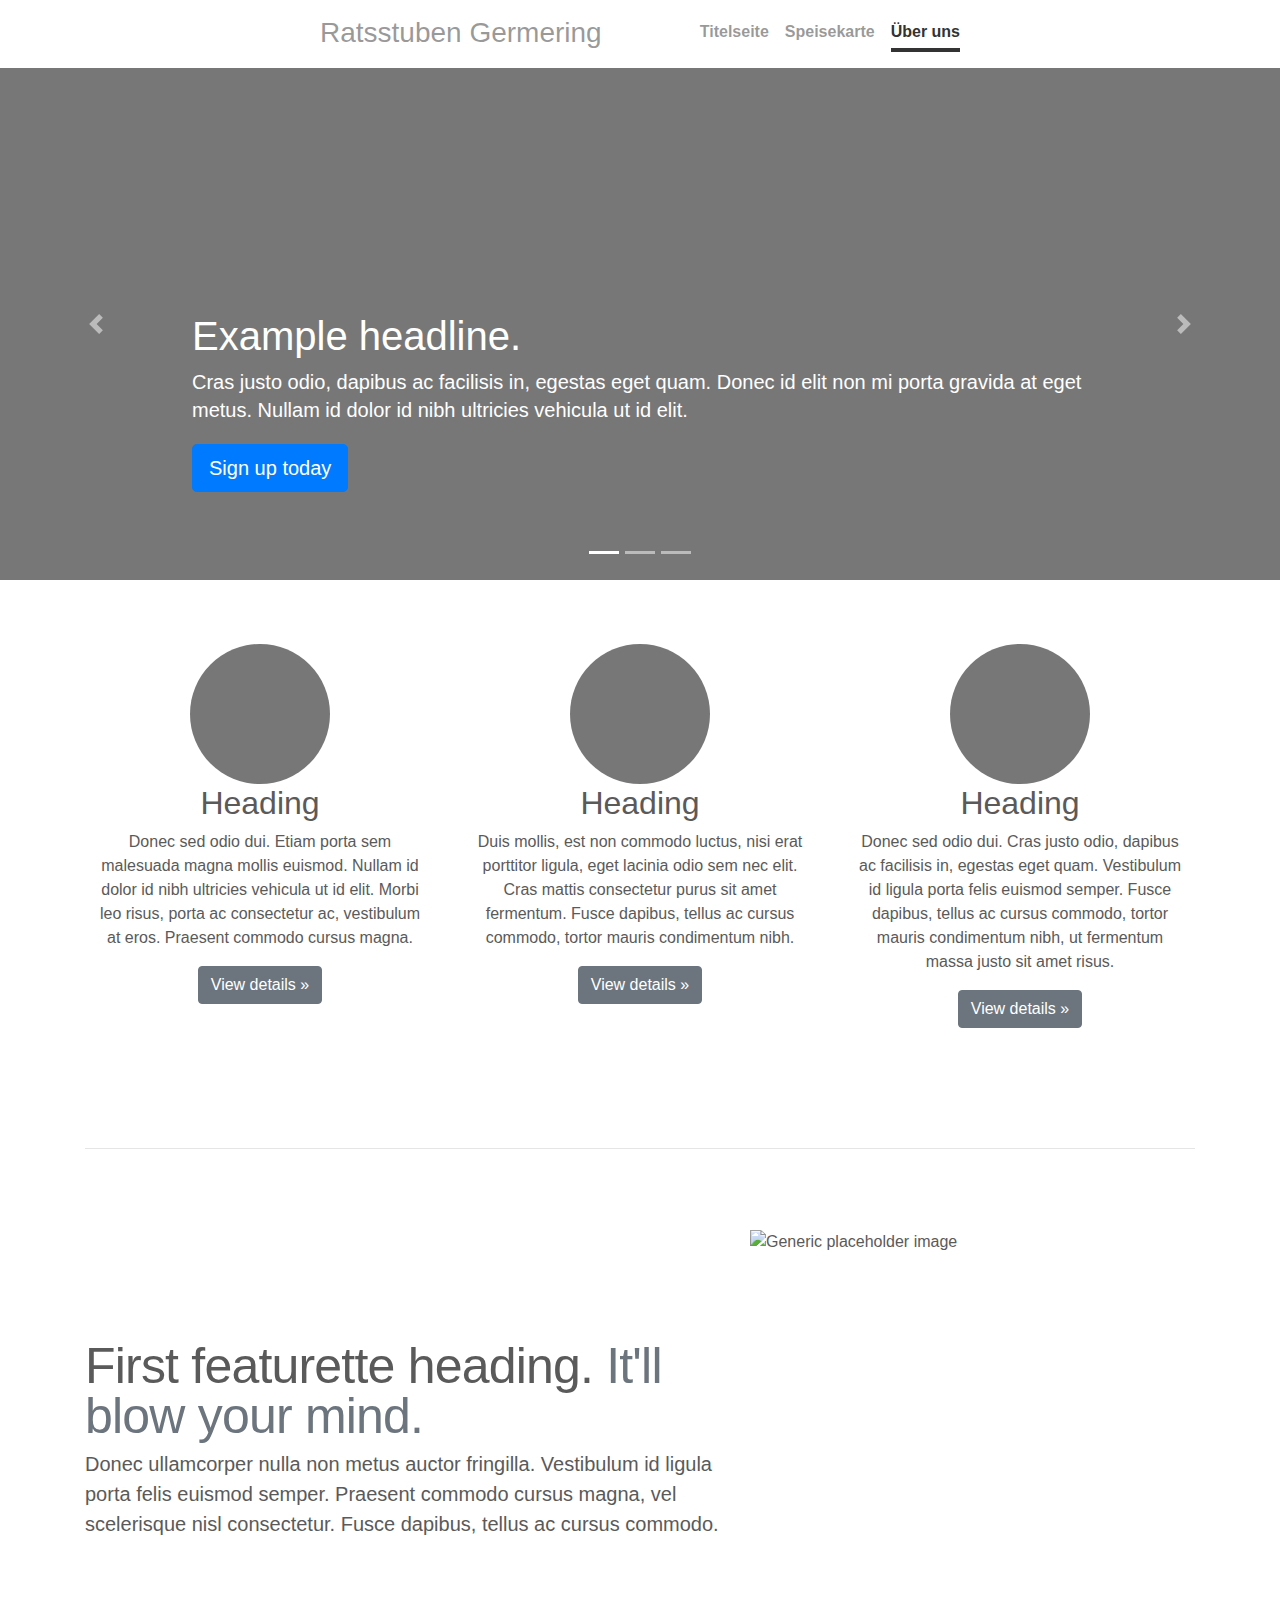
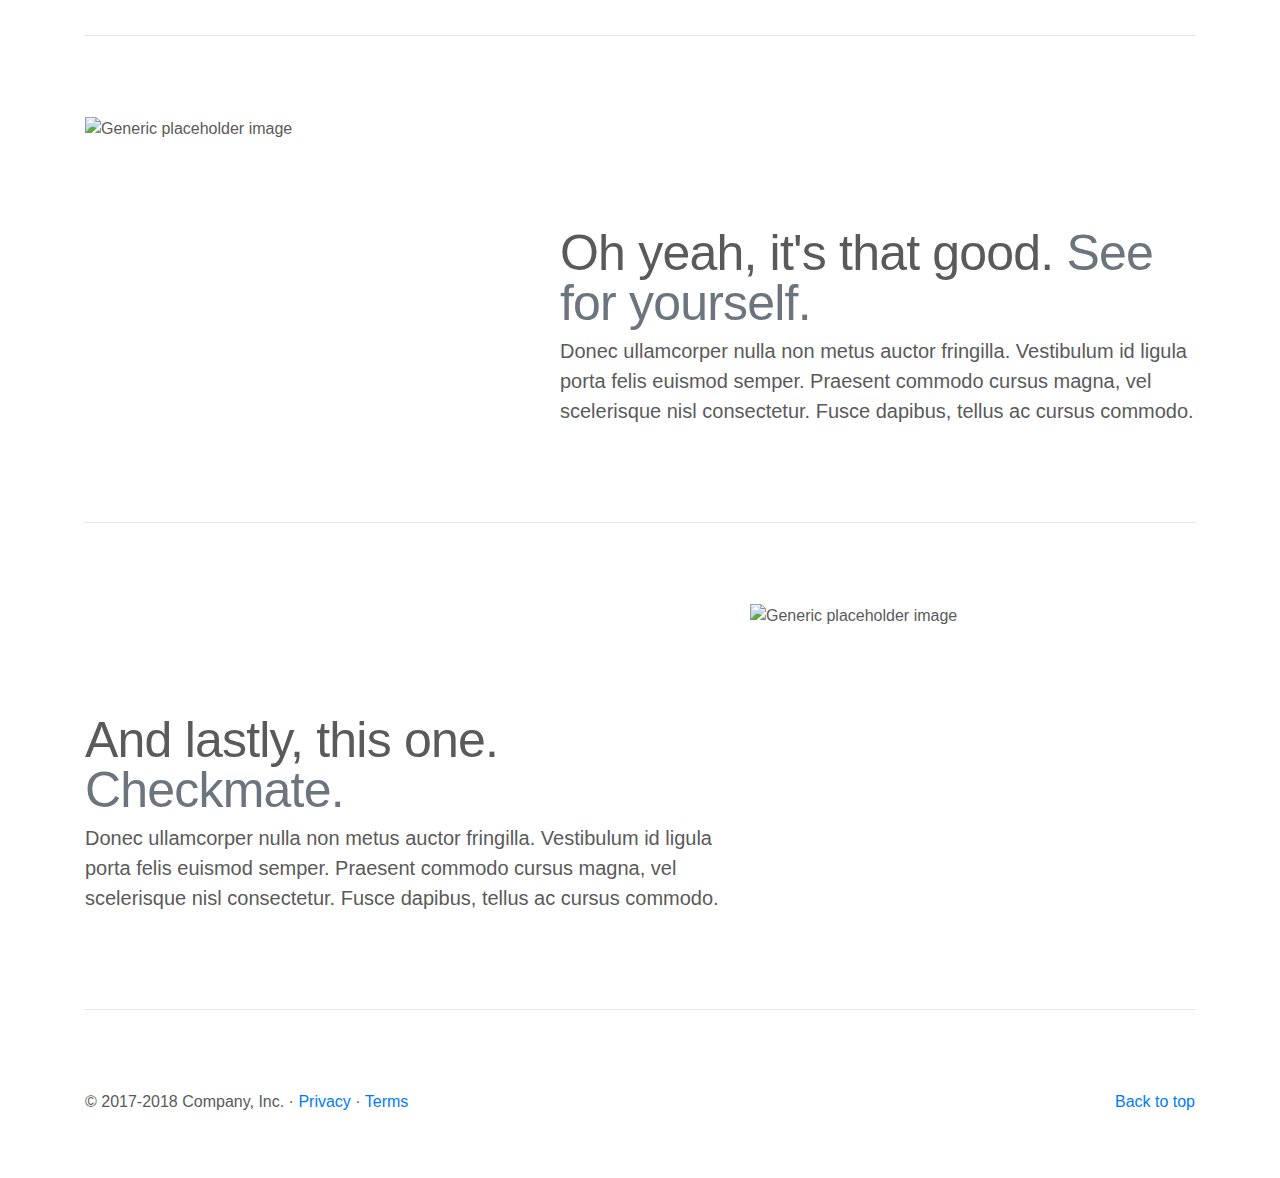
==== carousel.html @ 90e8e2d0 "9komit" ====
<!doctype html>
<html lang="en">
  <head>
    <meta charset="utf-8">
    <meta name="viewport" content="width=device-width, initial-scale=1, shrink-to-fit=no">
    <meta name="description" content="">
    <meta name="author" content="">
    <link rel="icon" href="../../../../favicon.ico">

    <title>Carousel Template for Bootstrap</title>

    <!-- Bootstrap core CSS -->
    <link href="bootstrap.min.css" rel="stylesheet">

    <!-- Custom styles for this template -->
    <link href="carousel.css" rel="stylesheet">
  </head>
  <body>

    
    <div class="spaisekarte-container d-flex h-100 p-3 mx-auto flex-column">
      <header class="masthead mb-auto ">
        <div class="inner">
          <h3 class="masthead-brand inner" style="color: rgba(51, 51, 51, .5);text-align: center">Ratsstuben Germering</h3>
          <nav class="nav nav-masthead justify-content-center">
            <a class="nav-link" href="index.html">Titelseite</a>
            <a class="nav-link" href="spaisekarte.html">Speisekarte</a>
            <a class="nav-link active" href="carousel.html">Über uns</a>
          </nav>
        </div>
       </header>
    </div>

    <main role="main">

      <div id="myCarousel" class="carousel slide" data-ride="carousel">
        <ol class="carousel-indicators">
          <li data-target="#myCarousel" data-slide-to="0" class="active"></li>
          <li data-target="#myCarousel" data-slide-to="1"></li>
          <li data-target="#myCarousel" data-slide-to="2"></li>
        </ol>
        <div class="carousel-inner">
          <div class="carousel-item active">
            <img class="first-slide" src="[data-uri]" alt="First slide">
            <div class="container">
              <div class="carousel-caption text-left">
                <h1>Example headline.</h1>
                <p>Cras justo odio, dapibus ac facilisis in, egestas eget quam. Donec id elit non mi porta gravida at eget metus. Nullam id dolor id nibh ultricies vehicula ut id elit.</p>
                <p><a class="btn btn-lg btn-primary" href="#" role="button">Sign up today</a></p>
              </div>
            </div>
          </div>
          <div class="carousel-item">
            <img class="second-slide" src="[data-uri]" alt="Second slide">
            <div class="container">
              <div class="carousel-caption">
                <h1>Another example headline.</h1>
                <p>Cras justo odio, dapibus ac facilisis in, egestas eget quam. Donec id elit non mi porta gravida at eget metus. Nullam id dolor id nibh ultricies vehicula ut id elit.</p>
                <p><a class="btn btn-lg btn-primary" href="#" role="button">Learn more</a></p>
              </div>
            </div>
          </div>
          <div class="carousel-item">
            <img class="third-slide" src="[data-uri]" alt="Third slide">
            <div class="container">
              <div class="carousel-caption text-right">
                <h1>One more for good measure.</h1>
                <p>Cras justo odio, dapibus ac facilisis in, egestas eget quam. Donec id elit non mi porta gravida at eget metus. Nullam id dolor id nibh ultricies vehicula ut id elit.</p>
                <p><a class="btn btn-lg btn-primary" href="#" role="button">Browse gallery</a></p>
              </div>
            </div>
          </div>
        </div>
        <a class="carousel-control-prev" href="#myCarousel" role="button" data-slide="prev">
          <span class="carousel-control-prev-icon" aria-hidden="true"></span>
          <span class="sr-only">Previous</span>
        </a>
        <a class="carousel-control-next" href="#myCarousel" role="button" data-slide="next">
          <span class="carousel-control-next-icon" aria-hidden="true"></span>
          <span class="sr-only">Next</span>
        </a>
      </div>


      <!-- Marketing messaging and featurettes
      ================================================== -->
      <!-- Wrap the rest of the page in another container to center all the content. -->

      <div class="container marketing">

        <!-- Three columns of text below the carousel -->
        <div class="row">
          <div class="col-lg-4">
            <img class="rounded-circle" src="[data-uri]" alt="Generic placeholder image" width="140" height="140">
            <h2>Heading</h2>
            <p>Donec sed odio dui. Etiam porta sem malesuada magna mollis euismod. Nullam id dolor id nibh ultricies vehicula ut id elit. Morbi leo risus, porta ac consectetur ac, vestibulum at eros. Praesent commodo cursus magna.</p>
            <p><a class="btn btn-secondary" href="#" role="button">View details &raquo;</a></p>
          </div><!-- /.col-lg-4 -->
          <div class="col-lg-4">
            <img class="rounded-circle" src="[data-uri]" alt="Generic placeholder image" width="140" height="140">
            <h2>Heading</h2>
            <p>Duis mollis, est non commodo luctus, nisi erat porttitor ligula, eget lacinia odio sem nec elit. Cras mattis consectetur purus sit amet fermentum. Fusce dapibus, tellus ac cursus commodo, tortor mauris condimentum nibh.</p>
            <p><a class="btn btn-secondary" href="#" role="button">View details &raquo;</a></p>
          </div><!-- /.col-lg-4 -->
          <div class="col-lg-4">
            <img class="rounded-circle" src="[data-uri]" alt="Generic placeholder image" width="140" height="140">
            <h2>Heading</h2>
            <p>Donec sed odio dui. Cras justo odio, dapibus ac facilisis in, egestas eget quam. Vestibulum id ligula porta felis euismod semper. Fusce dapibus, tellus ac cursus commodo, tortor mauris condimentum nibh, ut fermentum massa justo sit amet risus.</p>
            <p><a class="btn btn-secondary" href="#" role="button">View details &raquo;</a></p>
          </div><!-- /.col-lg-4 -->
        </div><!-- /.row -->


        <!-- START THE FEATURETTES -->

        <hr class="featurette-divider">

        <div class="row featurette">
          <div class="col-md-7">
            <h2 class="featurette-heading">First featurette heading. <span class="text-muted">It'll blow your mind.</span></h2>
            <p class="lead">Donec ullamcorper nulla non metus auctor fringilla. Vestibulum id ligula porta felis euismod semper. Praesent commodo cursus magna, vel scelerisque nisl consectetur. Fusce dapibus, tellus ac cursus commodo.</p>
          </div>
          <div class="col-md-5">
            <img class="featurette-image img-fluid mx-auto" data-src="holder.js/500x500/auto" alt="Generic placeholder image">
          </div>
        </div>

        <hr class="featurette-divider">

        <div class="row featurette">
          <div class="col-md-7 order-md-2">
            <h2 class="featurette-heading">Oh yeah, it's that good. <span class="text-muted">See for yourself.</span></h2>
            <p class="lead">Donec ullamcorper nulla non metus auctor fringilla. Vestibulum id ligula porta felis euismod semper. Praesent commodo cursus magna, vel scelerisque nisl consectetur. Fusce dapibus, tellus ac cursus commodo.</p>
          </div>
          <div class="col-md-5 order-md-1">
            <img class="featurette-image img-fluid mx-auto" data-src="holder.js/500x500/auto" alt="Generic placeholder image">
          </div>
        </div>

        <hr class="featurette-divider">

        <div class="row featurette">
          <div class="col-md-7">
            <h2 class="featurette-heading">And lastly, this one. <span class="text-muted">Checkmate.</span></h2>
            <p class="lead">Donec ullamcorper nulla non metus auctor fringilla. Vestibulum id ligula porta felis euismod semper. Praesent commodo cursus magna, vel scelerisque nisl consectetur. Fusce dapibus, tellus ac cursus commodo.</p>
          </div>
          <div class="col-md-5">
            <img class="featurette-image img-fluid mx-auto" data-src="holder.js/500x500/auto" alt="Generic placeholder image">
          </div>
        </div>

        <hr class="featurette-divider">

        <!-- /END THE FEATURETTES -->

      </div><!-- /.container -->


      <!-- FOOTER -->
      <footer class="container">
        <p class="float-right"><a href="#">Back to top</a></p>
        <p>&copy; 2017-2018 Company, Inc. &middot; <a href="#">Privacy</a> &middot; <a href="#">Terms</a></p>
      </footer>
    </main>

    <!-- Bootstrap core JavaScript
    ================================================== -->
    <!-- Placed at the end of the document so the pages load faster -->
    <script src="https://code.jquery.com/jquery-3.2.1.slim.min.js" integrity="sha384-KJ3o2DKtIkvYIK3UENzmM7KCkRr/rE9/Qpg6aAZGJwFDMVNA/GpGFF93hXpG5KkN" crossorigin="anonymous"></script>
    <script>window.jQuery || document.write('<script src="../../../../assets/js/vendor/jquery-slim.min.js"><\/script>')</script>
    <script src="../../../../assets/js/vendor/popper.min.js"></script>
    <script src="../../../../dist/js/bootstrap.min.js"></script>
    <!-- Just to make our placeholder images work. Don't actually copy the next line! -->
    <script src="../../../../assets/js/vendor/holder.min.js"></script>
  </body>
</html>
---- carousel.css ----
/* HEADER */

 .spaisekarte-container {
  max-width: 42em;
}

 .masthead {
  margin-bottom: 2rem;
}

.masthead-brand {
  margin-bottom: 0;
}

.nav-masthead .nav-link {
  padding: .25rem 0;
  font-weight: 700;
  color: rgba(51, 51, 51, .5);
  background-color: transparent;
  border-bottom: .25rem solid transparent;
}

.nav-masthead .nav-link:hover,
.nav-masthead .nav-link:focus {
  border-bottom-color: rgba(51, 51, 51, .25);
}

.nav-masthead .nav-link + .nav-link {
  margin-left: 1rem;
}

.nav-masthead .active {
  color: #333;
  border-bottom-color: #333;
}

@media (min-width: 48em) {
  .masthead-brand {
    float: left;
  }
  .nav-masthead {
    float: right;
  }
}


/* GLOBAL STYLES
-------------------------------------------------- */
/* Padding below the footer and lighter body text */

body {
  padding-top: 0rem;
  padding-bottom: 3rem;
  color: #5a5a5a;
}


/* CUSTOMIZE THE CAROUSEL
-------------------------------------------------- */

/* Carousel base class */
.carousel {
  margin-bottom: 4rem;
}
/* Since positioning the image, we need to help out the caption */
.carousel-caption {
  bottom: 3rem;
  z-index: 10;
}

/* Declare heights because of positioning of img element */
.carousel-item {
  height: 32rem;
  background-color: #777;
}
.carousel-item > img {
  position: absolute;
  top: 0;
  left: 0;
  min-width: 100%;
  height: 32rem;
}


/* MARKETING CONTENT
-------------------------------------------------- */

/* Center align the text within the three columns below the carousel */
.marketing .col-lg-4 {
  margin-bottom: 1.5rem;
  text-align: center;
}
.marketing h2 {
  font-weight: 400;
}
.marketing .col-lg-4 p {
  margin-right: .75rem;
  margin-left: .75rem;
}


/* Featurettes
------------------------- */

.featurette-divider {
  margin: 5rem 0; /* Space out the Bootstrap <hr> more */
}

/* Thin out the marketing headings */
.featurette-heading {
  font-weight: 300;
  line-height: 1;
  letter-spacing: -.05rem;
}


/* RESPONSIVE CSS
-------------------------------------------------- */

@media (min-width: 40em) {
  /* Bump up size of carousel content */
  .carousel-caption p {
    margin-bottom: 1.25rem;
    font-size: 1.25rem;
    line-height: 1.4;
  }

  .featurette-heading {
    font-size: 50px;
  }
}

@media (min-width: 62em) {
  .featurette-heading {
    margin-top: 7rem;
  }
}
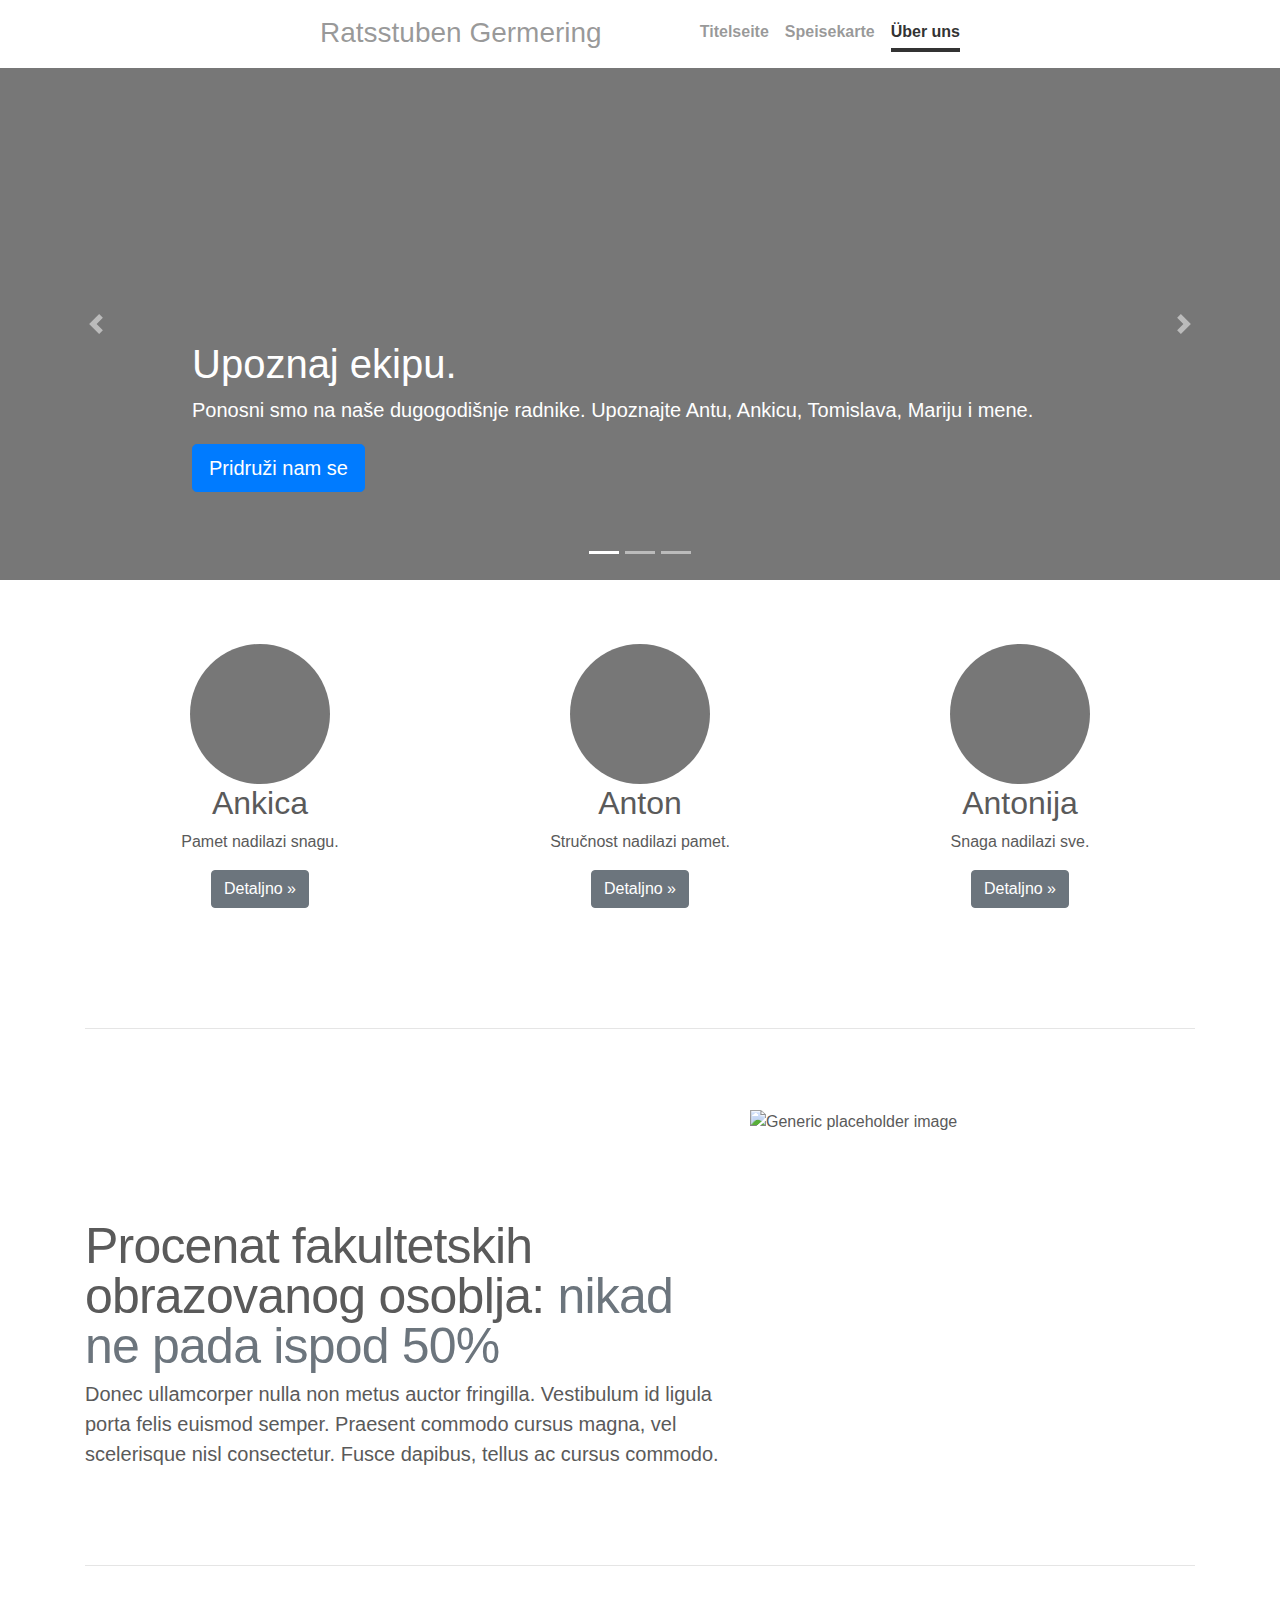
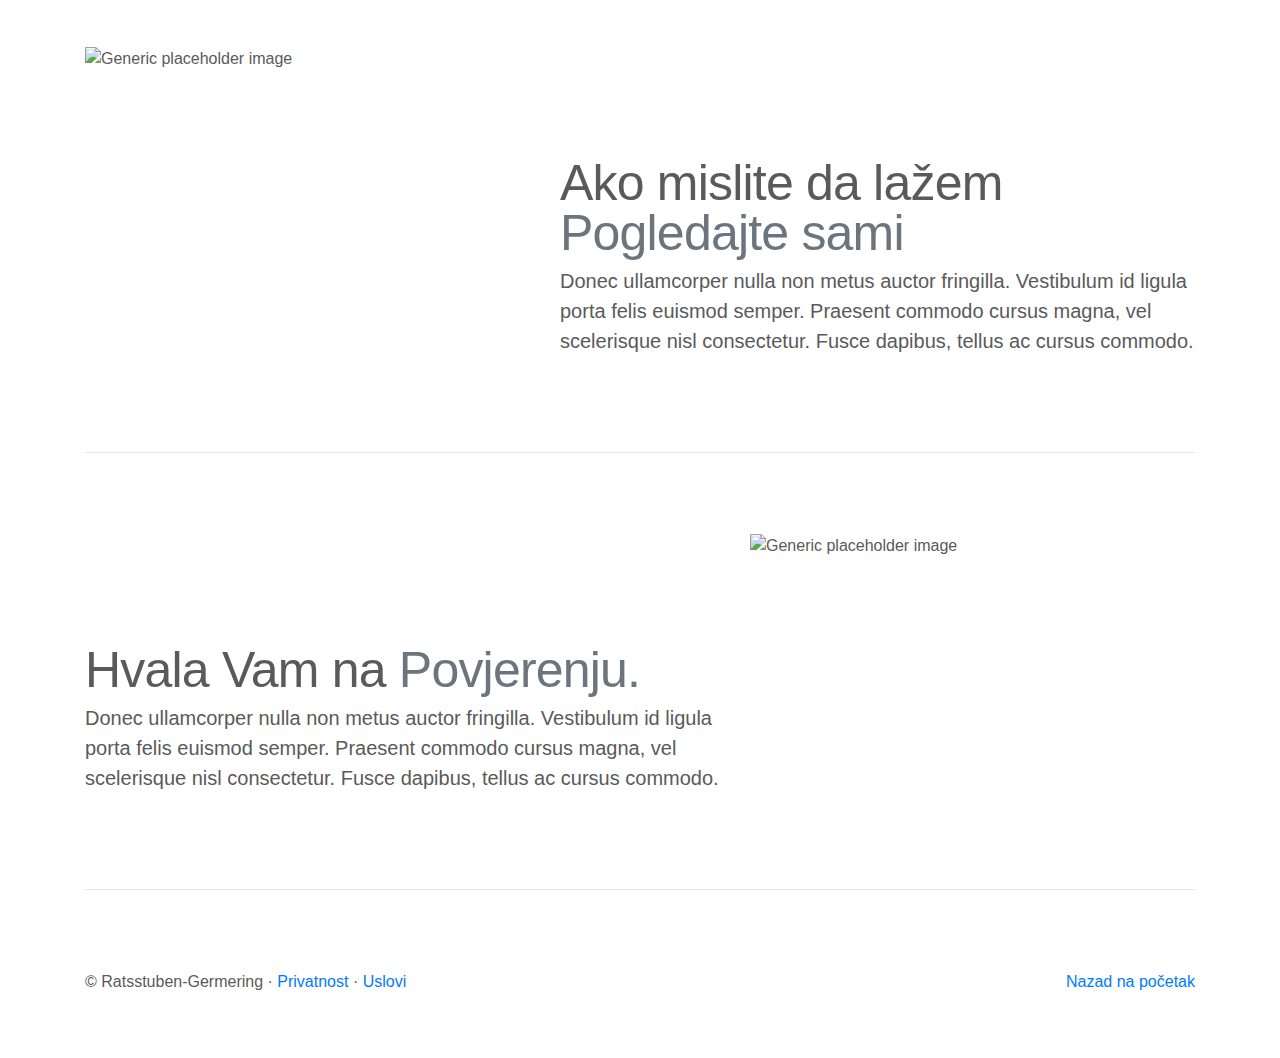
==== commit cd2bc158: "11komit" ====
--- a/carousel.html
+++ b/carousel.html
@@ -44,9 +44,9 @@
             <img class="first-slide" src="[data-uri]" alt="First slide">
             <div class="container">
               <div class="carousel-caption text-left">
-                <h1>Example headline.</h1>
-                <p>Cras justo odio, dapibus ac facilisis in, egestas eget quam. Donec id elit non mi porta gravida at eget metus. Nullam id dolor id nibh ultricies vehicula ut id elit.</p>
-                <p><a class="btn btn-lg btn-primary" href="#" role="button">Sign up today</a></p>
+                <h1>Upoznaj ekipu.</h1>
+                <p>Ponosni smo na naše dugogodišnje radnike. Upoznajte Antu, Ankicu, Tomislava, Mariju i mene.</p>
+                <p><a class="btn btn-lg btn-primary" href="#" role="button">Pridruži nam se</a></p>
               </div>
             </div>
           </div>
@@ -92,21 +92,21 @@
         <div class="row">
           <div class="col-lg-4">
             <img class="rounded-circle" src="[data-uri]" alt="Generic placeholder image" width="140" height="140">
-            <h2>Heading</h2>
-            <p>Donec sed odio dui. Etiam porta sem malesuada magna mollis euismod. Nullam id dolor id nibh ultricies vehicula ut id elit. Morbi leo risus, porta ac consectetur ac, vestibulum at eros. Praesent commodo cursus magna.</p>
-            <p><a class="btn btn-secondary" href="#" role="button">View details &raquo;</a></p>
+            <h2>Ankica</h2>
+            <p>Pamet nadilazi snagu.</p>
+            <p><a class="btn btn-secondary" href="#" role="button">Detaljno &raquo;</a></p>
           </div><!-- /.col-lg-4 -->
           <div class="col-lg-4">
             <img class="rounded-circle" src="[data-uri]" alt="Generic placeholder image" width="140" height="140">
-            <h2>Heading</h2>
-            <p>Duis mollis, est non commodo luctus, nisi erat porttitor ligula, eget lacinia odio sem nec elit. Cras mattis consectetur purus sit amet fermentum. Fusce dapibus, tellus ac cursus commodo, tortor mauris condimentum nibh.</p>
-            <p><a class="btn btn-secondary" href="#" role="button">View details &raquo;</a></p>
+            <h2>Anton</h2>
+            <p>Stručnost nadilazi pamet.</p>
+            <p><a class="btn btn-secondary" href="#" role="button">Detaljno &raquo;</a></p>
           </div><!-- /.col-lg-4 -->
           <div class="col-lg-4">
             <img class="rounded-circle" src="[data-uri]" alt="Generic placeholder image" width="140" height="140">
-            <h2>Heading</h2>
-            <p>Donec sed odio dui. Cras justo odio, dapibus ac facilisis in, egestas eget quam. Vestibulum id ligula porta felis euismod semper. Fusce dapibus, tellus ac cursus commodo, tortor mauris condimentum nibh, ut fermentum massa justo sit amet risus.</p>
-            <p><a class="btn btn-secondary" href="#" role="button">View details &raquo;</a></p>
+            <h2>Antonija</h2>
+            <p>Snaga nadilazi sve.</p>
+            <p><a class="btn btn-secondary" href="#" role="button">Detaljno &raquo;</a></p>
           </div><!-- /.col-lg-4 -->
         </div><!-- /.row -->
 
@@ -117,7 +117,7 @@
 
         <div class="row featurette">
           <div class="col-md-7">
-            <h2 class="featurette-heading">First featurette heading. <span class="text-muted">It'll blow your mind.</span></h2>
+            <h2 class="featurette-heading">Procenat fakultetskih obrazovanog osoblja: <span class="text-muted">nikad ne pada ispod 50% </span></h2>
             <p class="lead">Donec ullamcorper nulla non metus auctor fringilla. Vestibulum id ligula porta felis euismod semper. Praesent commodo cursus magna, vel scelerisque nisl consectetur. Fusce dapibus, tellus ac cursus commodo.</p>
           </div>
           <div class="col-md-5">
@@ -129,7 +129,7 @@
 
         <div class="row featurette">
           <div class="col-md-7 order-md-2">
-            <h2 class="featurette-heading">Oh yeah, it's that good. <span class="text-muted">See for yourself.</span></h2>
+            <h2 class="featurette-heading">Ako mislite da lažem <span class="text-muted">Pogledajte sami</span></h2>
             <p class="lead">Donec ullamcorper nulla non metus auctor fringilla. Vestibulum id ligula porta felis euismod semper. Praesent commodo cursus magna, vel scelerisque nisl consectetur. Fusce dapibus, tellus ac cursus commodo.</p>
           </div>
           <div class="col-md-5 order-md-1">
@@ -141,7 +141,7 @@
 
         <div class="row featurette">
           <div class="col-md-7">
-            <h2 class="featurette-heading">And lastly, this one. <span class="text-muted">Checkmate.</span></h2>
+            <h2 class="featurette-heading">Hvala Vam na <span class="text-muted">Povjerenju.</span></h2>
             <p class="lead">Donec ullamcorper nulla non metus auctor fringilla. Vestibulum id ligula porta felis euismod semper. Praesent commodo cursus magna, vel scelerisque nisl consectetur. Fusce dapibus, tellus ac cursus commodo.</p>
           </div>
           <div class="col-md-5">
@@ -158,8 +158,8 @@
 
       <!-- FOOTER -->
       <footer class="container">
-        <p class="float-right"><a href="#">Back to top</a></p>
-        <p>&copy; 2017-2018 Company, Inc. &middot; <a href="#">Privacy</a> &middot; <a href="#">Terms</a></p>
+        <p class="float-right"><a href="#">Nazad na početak</a></p>
+        <p>&copy; Ratsstuben-Germering &middot; <a href="#">Privatnost</a> &middot; <a href="#">Uslovi</a></p>
       </footer>
     </main>
 
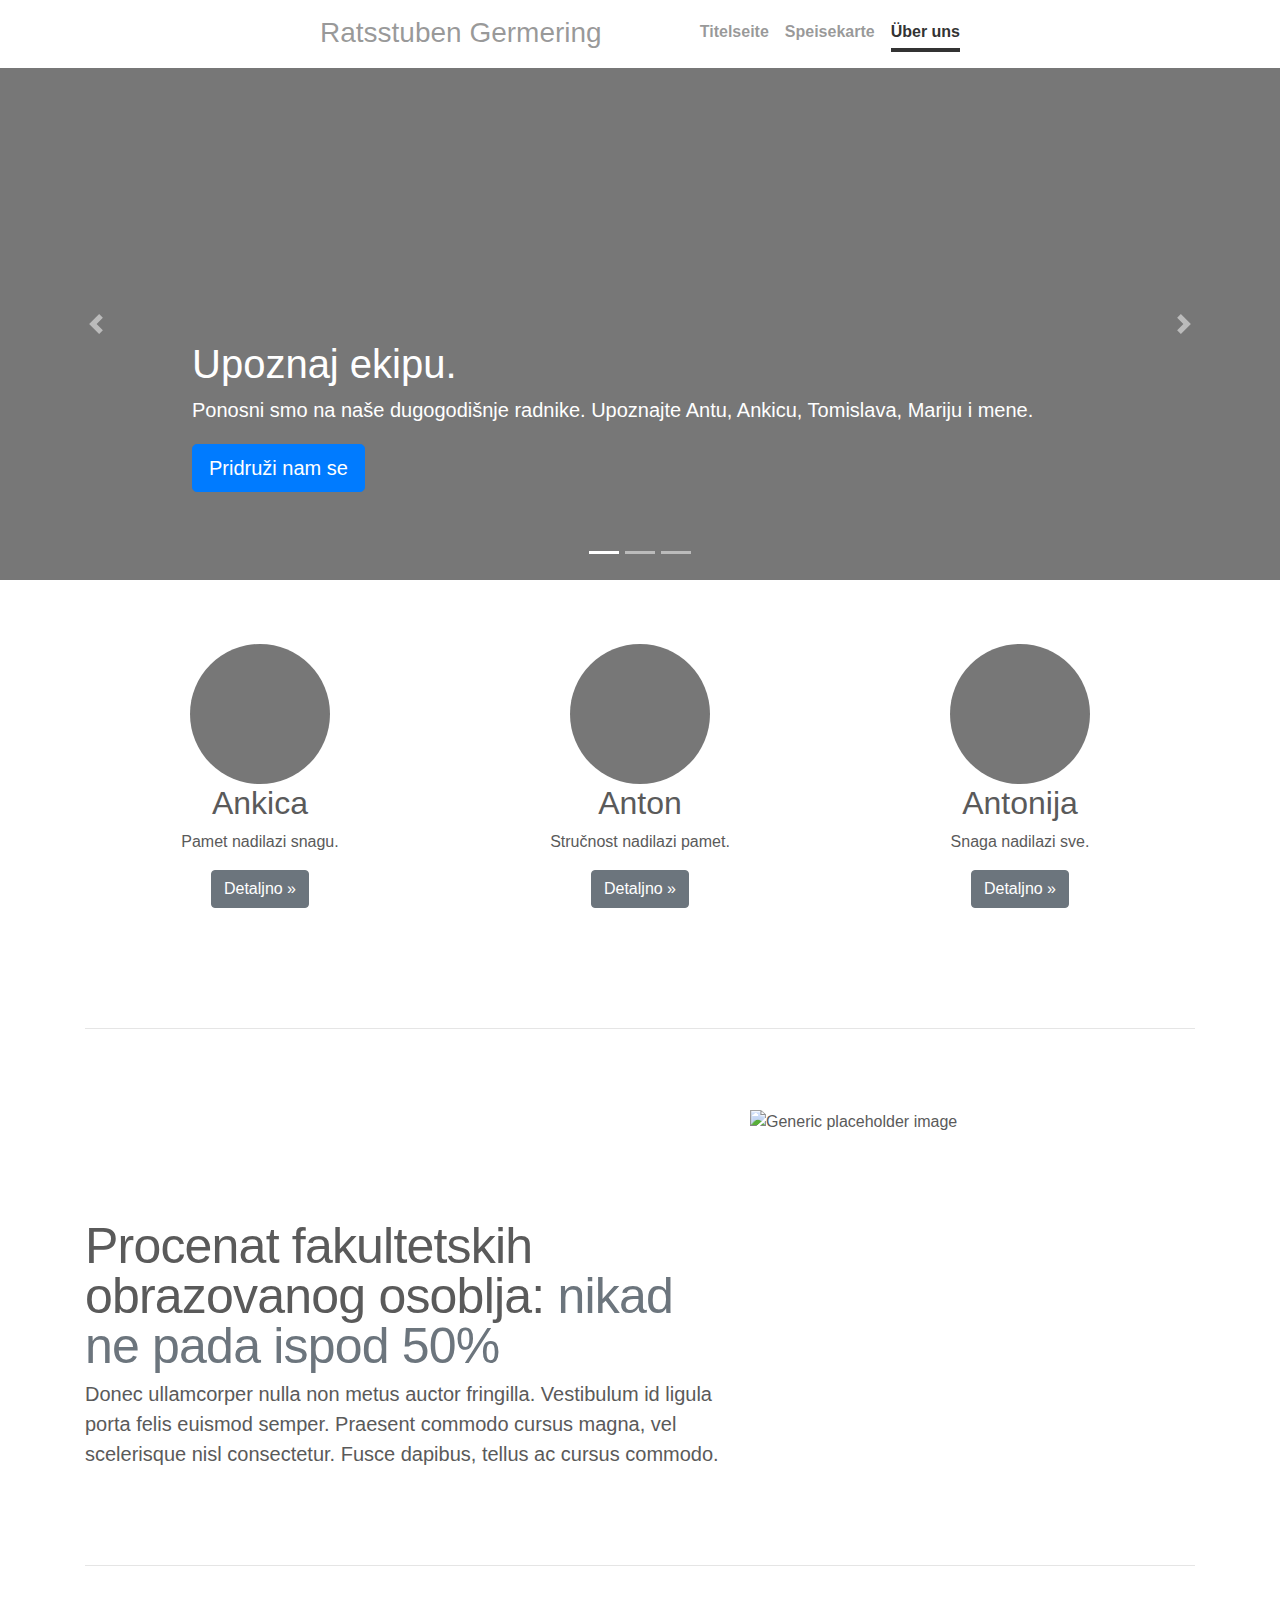
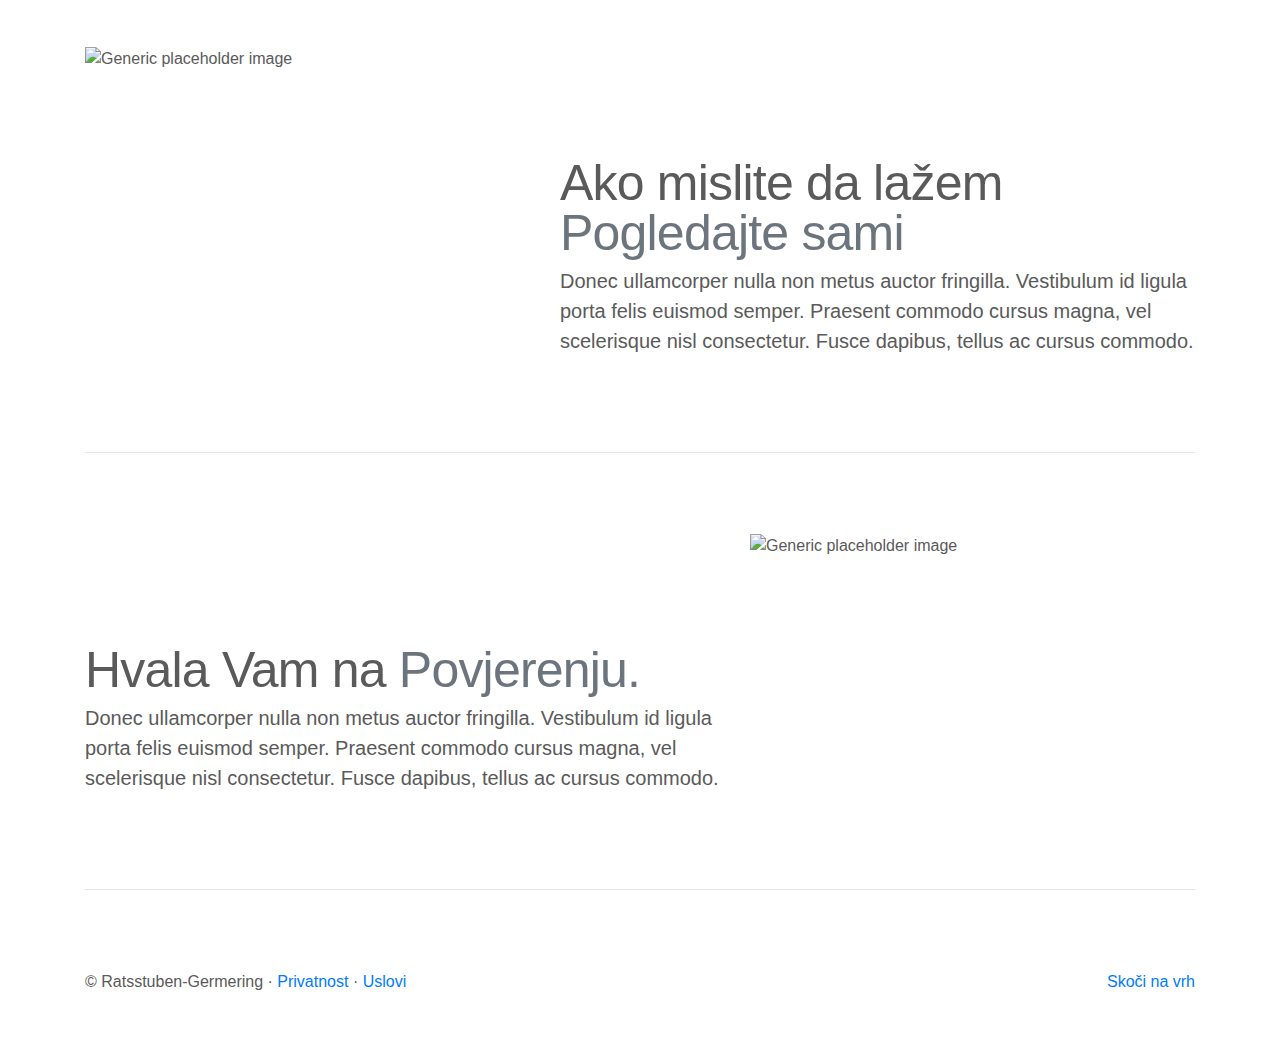
==== commit 2bcd0a2f: "13komit" ====
--- a/carousel.html
+++ b/carousel.html
@@ -158,7 +158,7 @@
 
       <!-- FOOTER -->
       <footer class="container">
-        <p class="float-right"><a href="#">Nazad na početak</a></p>
+        <p class="float-right"><a href="#">Skoči na vrh</a></p>
         <p>&copy; Ratsstuben-Germering &middot; <a href="#">Privatnost</a> &middot; <a href="#">Uslovi</a></p>
       </footer>
     </main>
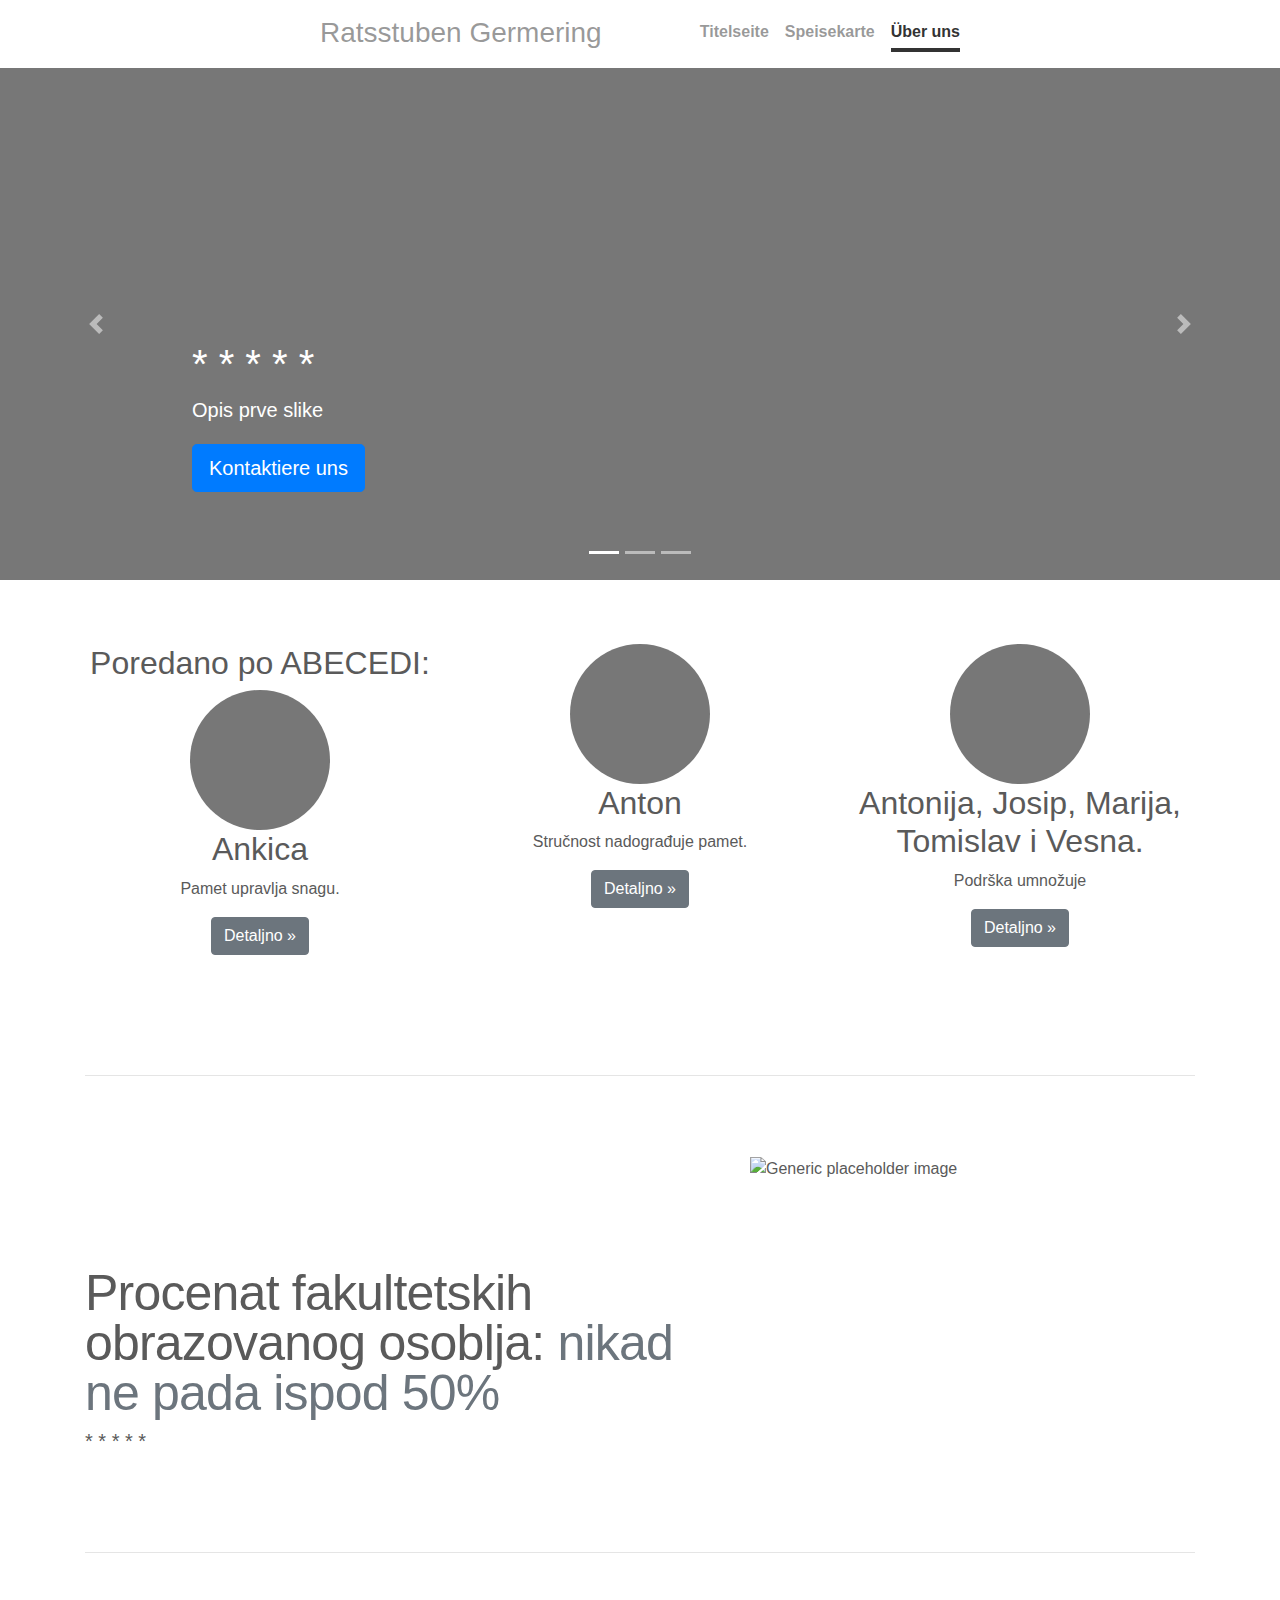
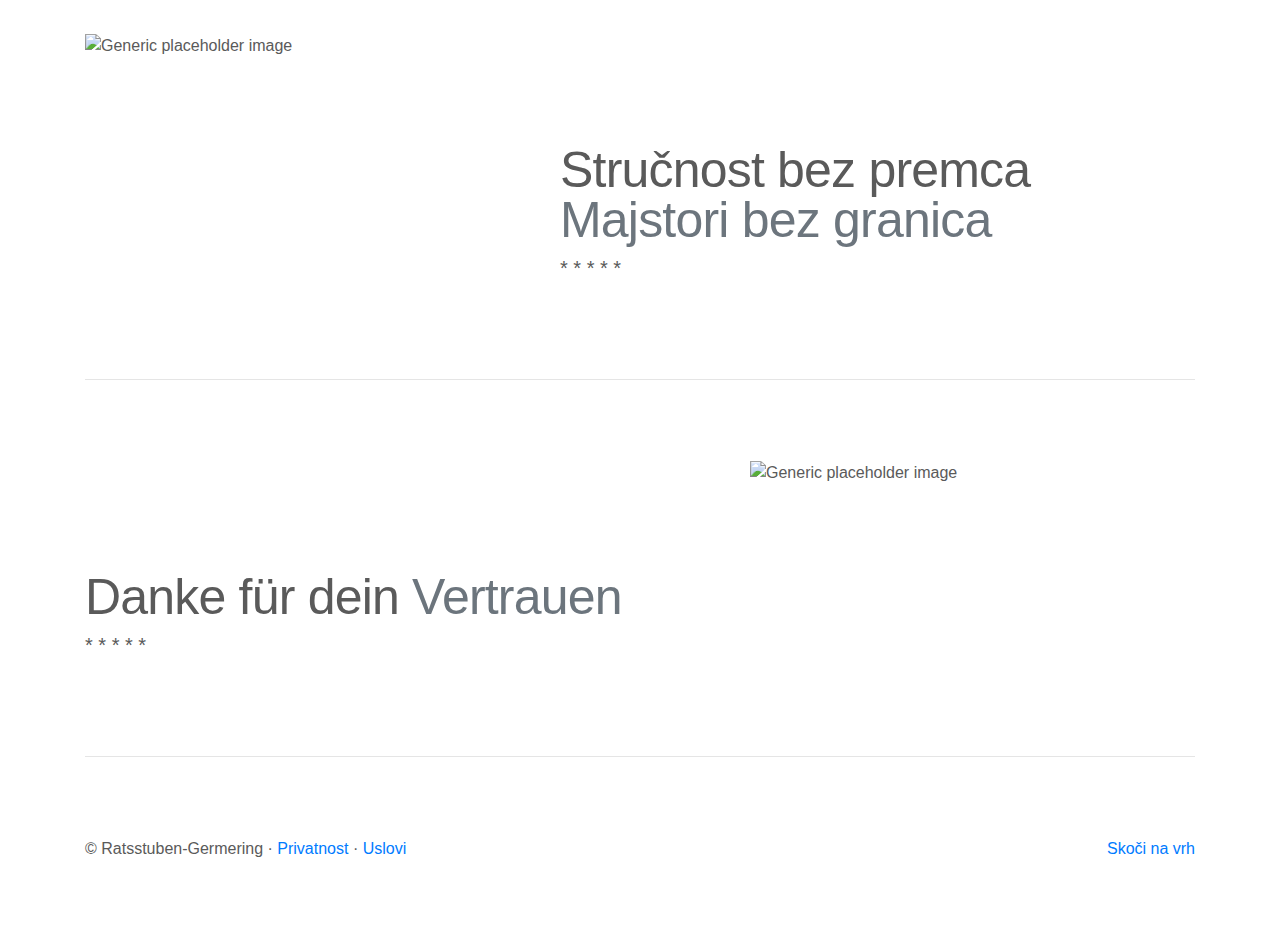
==== commit 8cda1c22: "14komit" ====
--- a/carousel.html
+++ b/carousel.html
@@ -7,7 +7,7 @@
     <meta name="author" content="">
     <link rel="icon" href="../../../../favicon.ico">
 
-    <title>Carousel Template for Bootstrap</title>
+    <title>Lerne uns kennen</title>
 
     <!-- Bootstrap core CSS -->
     <link href="bootstrap.min.css" rel="stylesheet">
@@ -44,9 +44,9 @@
             <img class="first-slide" src="[data-uri]" alt="First slide">
             <div class="container">
               <div class="carousel-caption text-left">
-                <h1>Upoznaj ekipu.</h1>
-                <p>Ponosni smo na naše dugogodišnje radnike. Upoznajte Antu, Ankicu, Tomislava, Mariju i mene.</p>
-                <p><a class="btn btn-lg btn-primary" href="#" role="button">Pridruži nam se</a></p>
+                <h1>* * * * *</h1>
+                <p>Opis prve slike</p>
+                <p><a class="btn btn-lg btn-primary" href="#" role="button">Kontaktiere uns</a></p>
               </div>
             </div>
           </div>
@@ -91,21 +91,22 @@
         <!-- Three columns of text below the carousel -->
         <div class="row">
           <div class="col-lg-4">
+            <h2>Poredano po ABECEDI:</h2>
             <img class="rounded-circle" src="[data-uri]" alt="Generic placeholder image" width="140" height="140">
             <h2>Ankica</h2>
-            <p>Pamet nadilazi snagu.</p>
+            <p>Pamet upravlja snagu.</p>
             <p><a class="btn btn-secondary" href="#" role="button">Detaljno &raquo;</a></p>
           </div><!-- /.col-lg-4 -->
           <div class="col-lg-4">
             <img class="rounded-circle" src="[data-uri]" alt="Generic placeholder image" width="140" height="140">
             <h2>Anton</h2>
-            <p>Stručnost nadilazi pamet.</p>
+            <p>Stručnost nadograđuje pamet.</p>
             <p><a class="btn btn-secondary" href="#" role="button">Detaljno &raquo;</a></p>
           </div><!-- /.col-lg-4 -->
           <div class="col-lg-4">
             <img class="rounded-circle" src="[data-uri]" alt="Generic placeholder image" width="140" height="140">
-            <h2>Antonija</h2>
-            <p>Snaga nadilazi sve.</p>
+            <h2>Antonija, Josip, Marija, Tomislav i Vesna. </h2>
+            <p>Podrška umnožuje</p>
             <p><a class="btn btn-secondary" href="#" role="button">Detaljno &raquo;</a></p>
           </div><!-- /.col-lg-4 -->
         </div><!-- /.row -->
@@ -118,7 +119,7 @@
         <div class="row featurette">
           <div class="col-md-7">
             <h2 class="featurette-heading">Procenat fakultetskih obrazovanog osoblja: <span class="text-muted">nikad ne pada ispod 50% </span></h2>
-            <p class="lead">Donec ullamcorper nulla non metus auctor fringilla. Vestibulum id ligula porta felis euismod semper. Praesent commodo cursus magna, vel scelerisque nisl consectetur. Fusce dapibus, tellus ac cursus commodo.</p>
+            <p class="lead"> * * * * *</p>
           </div>
           <div class="col-md-5">
             <img class="featurette-image img-fluid mx-auto" data-src="holder.js/500x500/auto" alt="Generic placeholder image">
@@ -129,8 +130,8 @@
 
         <div class="row featurette">
           <div class="col-md-7 order-md-2">
-            <h2 class="featurette-heading">Ako mislite da lažem <span class="text-muted">Pogledajte sami</span></h2>
-            <p class="lead">Donec ullamcorper nulla non metus auctor fringilla. Vestibulum id ligula porta felis euismod semper. Praesent commodo cursus magna, vel scelerisque nisl consectetur. Fusce dapibus, tellus ac cursus commodo.</p>
+            <h2 class="featurette-heading">Stručnost bez premca <span class="text-muted">Majstori bez granica</span></h2>
+            <p class="lead"> * * * * *</p>
           </div>
           <div class="col-md-5 order-md-1">
             <img class="featurette-image img-fluid mx-auto" data-src="holder.js/500x500/auto" alt="Generic placeholder image">
@@ -141,8 +142,8 @@
 
         <div class="row featurette">
           <div class="col-md-7">
-            <h2 class="featurette-heading">Hvala Vam na <span class="text-muted">Povjerenju.</span></h2>
-            <p class="lead">Donec ullamcorper nulla non metus auctor fringilla. Vestibulum id ligula porta felis euismod semper. Praesent commodo cursus magna, vel scelerisque nisl consectetur. Fusce dapibus, tellus ac cursus commodo.</p>
+            <h2 class="featurette-heading">Danke für  dein<span class="text-muted"> Vertrauen</span></h2>
+            <p class="lead"> * * * * * </p>
           </div>
           <div class="col-md-5">
             <img class="featurette-image img-fluid mx-auto" data-src="holder.js/500x500/auto" alt="Generic placeholder image">
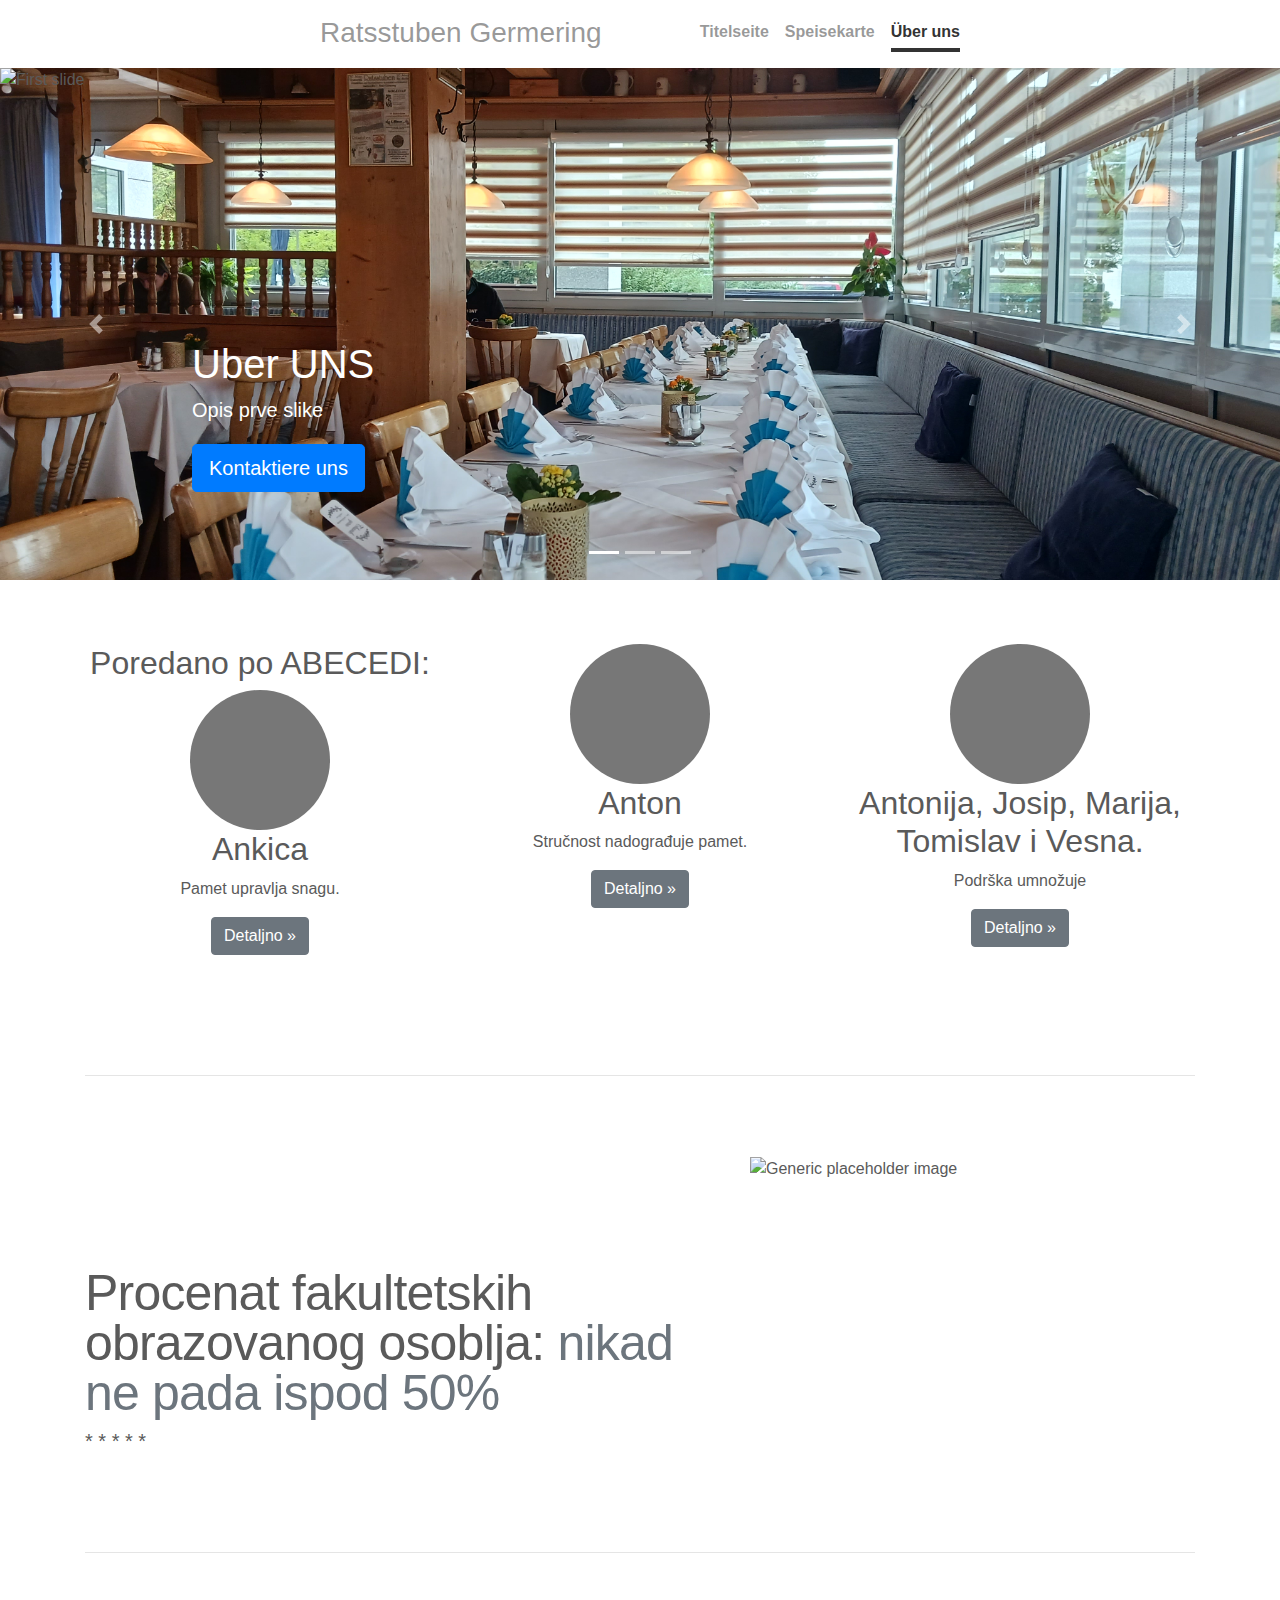
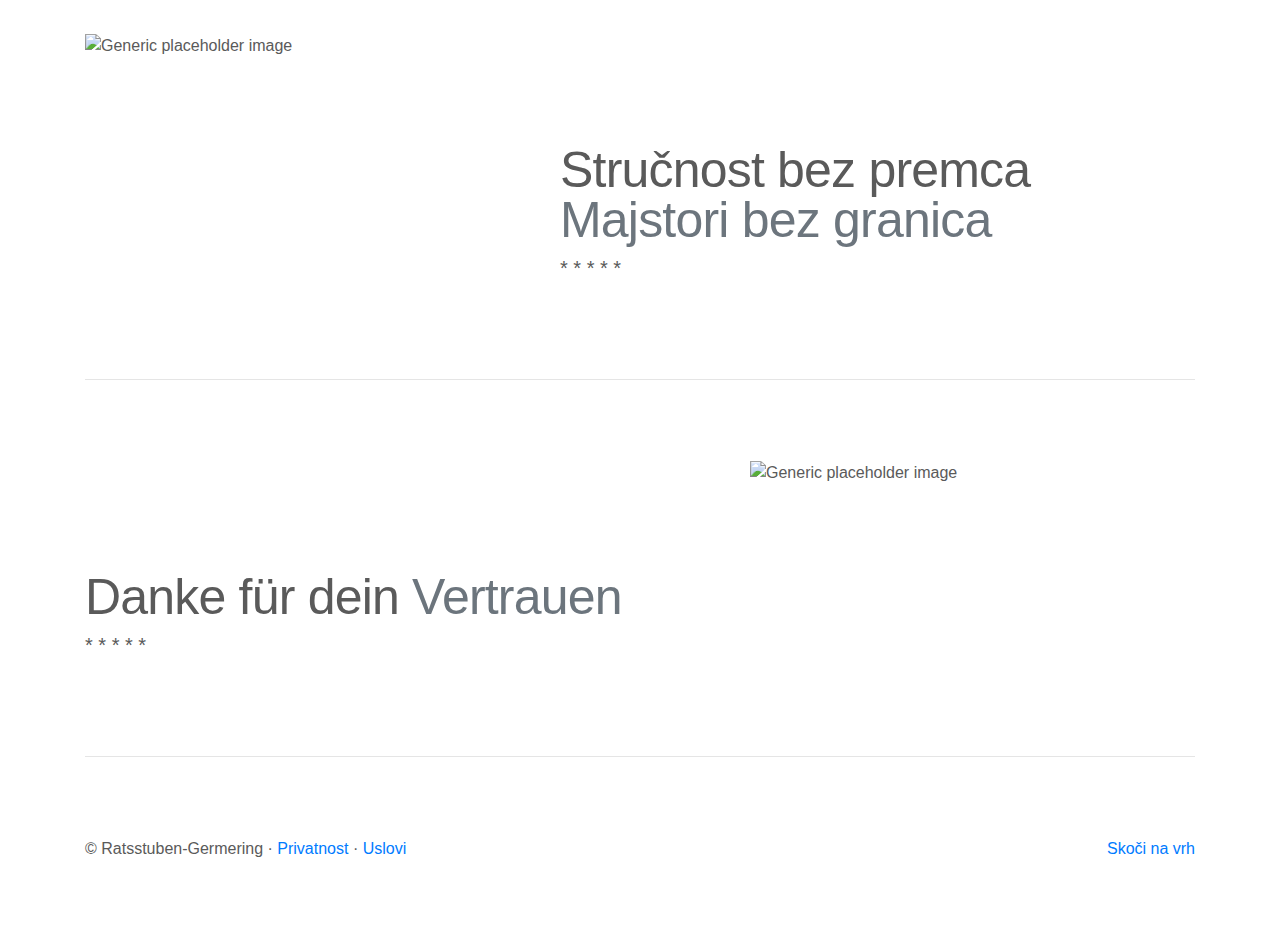
==== commit 4b29b84b: "15komit" ====
--- a/carousel.html
+++ b/carousel.html
@@ -41,10 +41,13 @@
         </ol>
         <div class="carousel-inner">
           <div class="carousel-item active">
-            <img class="first-slide" src="[data-uri]" alt="First slide">
+            <img class="first-slide" style="background-image: url('najbolja0.jpg');
+            background-size: cover; /* This property ensures the background image covers the entire body */
+            background-repeat: no-repeat; /* Prevents the background image from repeating */
+            background-position: center;" alt="First slide">
             <div class="container">
               <div class="carousel-caption text-left">
-                <h1>* * * * *</h1>
+                <h1>Uber UNS</h1>
                 <p>Opis prve slike</p>
                 <p><a class="btn btn-lg btn-primary" href="#" role="button">Kontaktiere uns</a></p>
               </div>
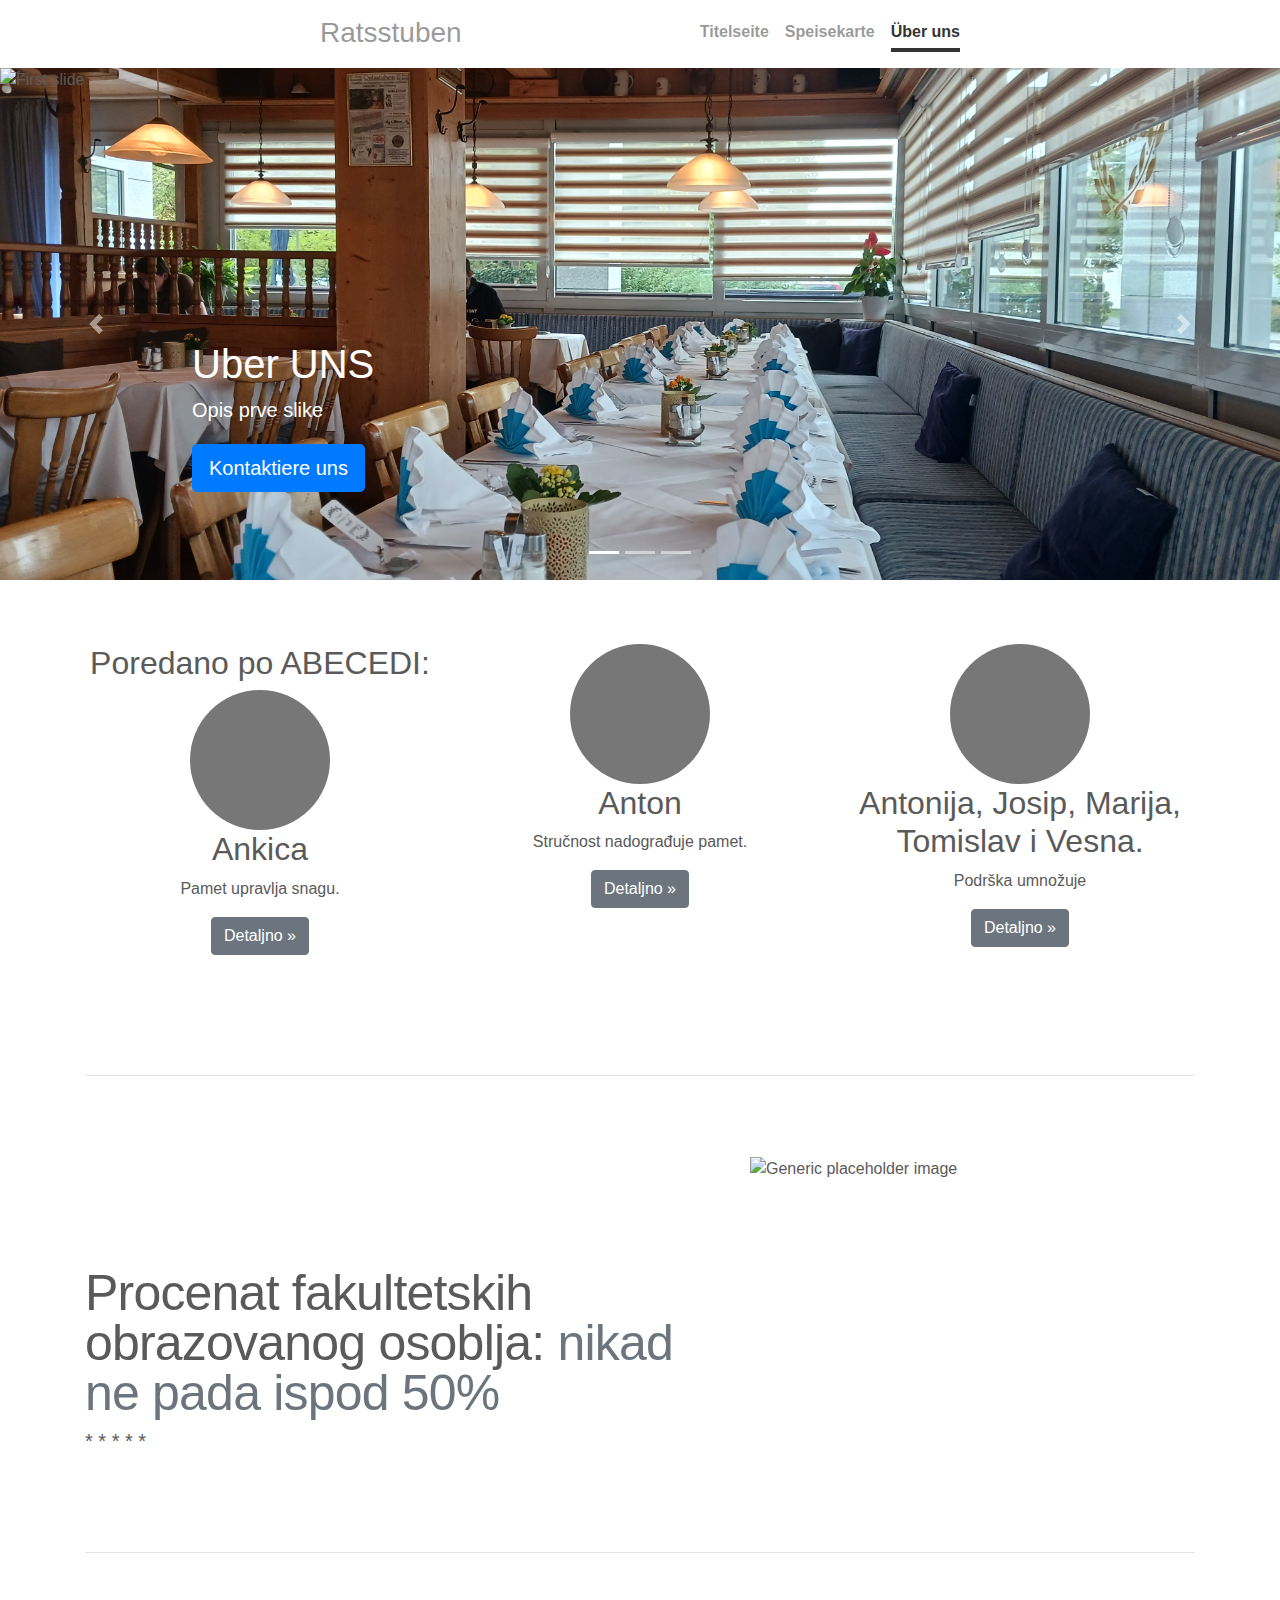
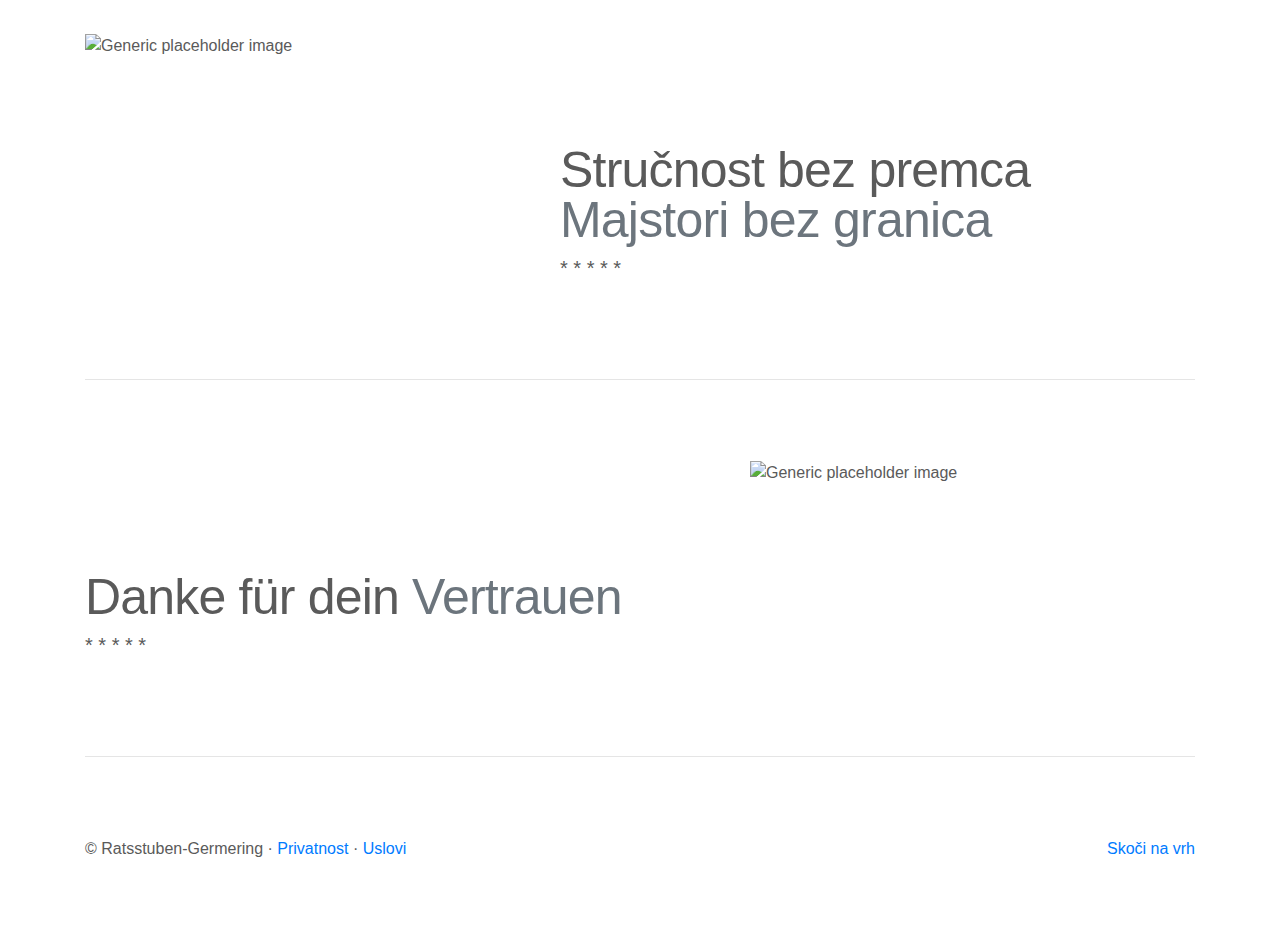
==== commit 09e3acdc: "12.Veljaca Naslovna clnp" ====
--- a/carousel.html
+++ b/carousel.html
@@ -21,7 +21,7 @@
     <div class="spaisekarte-container d-flex h-100 p-3 mx-auto flex-column">
       <header class="masthead mb-auto ">
         <div class="inner">
-          <h3 class="masthead-brand inner" style="color: rgba(51, 51, 51, .5);text-align: center">Ratsstuben Germering</h3>
+          <h3 class="masthead-brand inner" style="color: rgba(51, 51, 51, .5);text-align: center">Ratsstuben</h3>
           <nav class="nav nav-masthead justify-content-center">
             <a class="nav-link" href="index.html">Titelseite</a>
             <a class="nav-link" href="spaisekarte.html">Speisekarte</a>
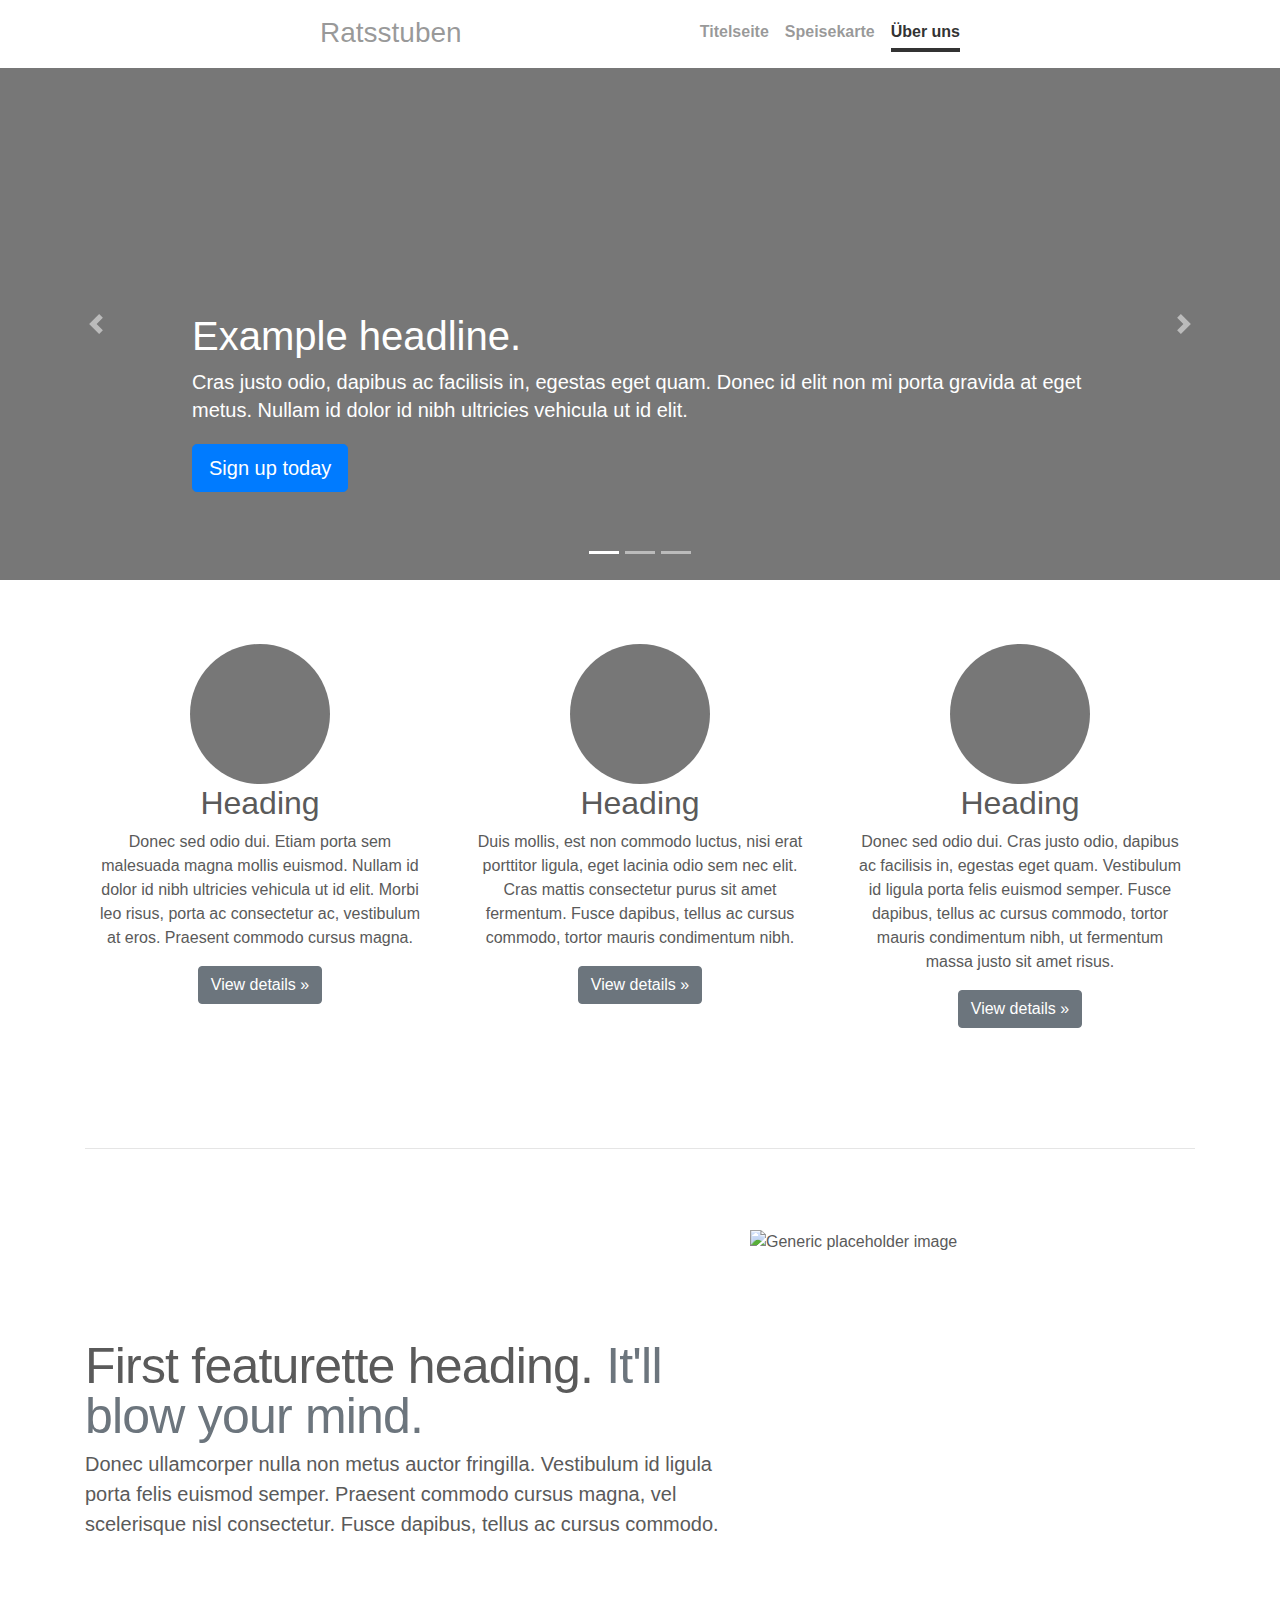
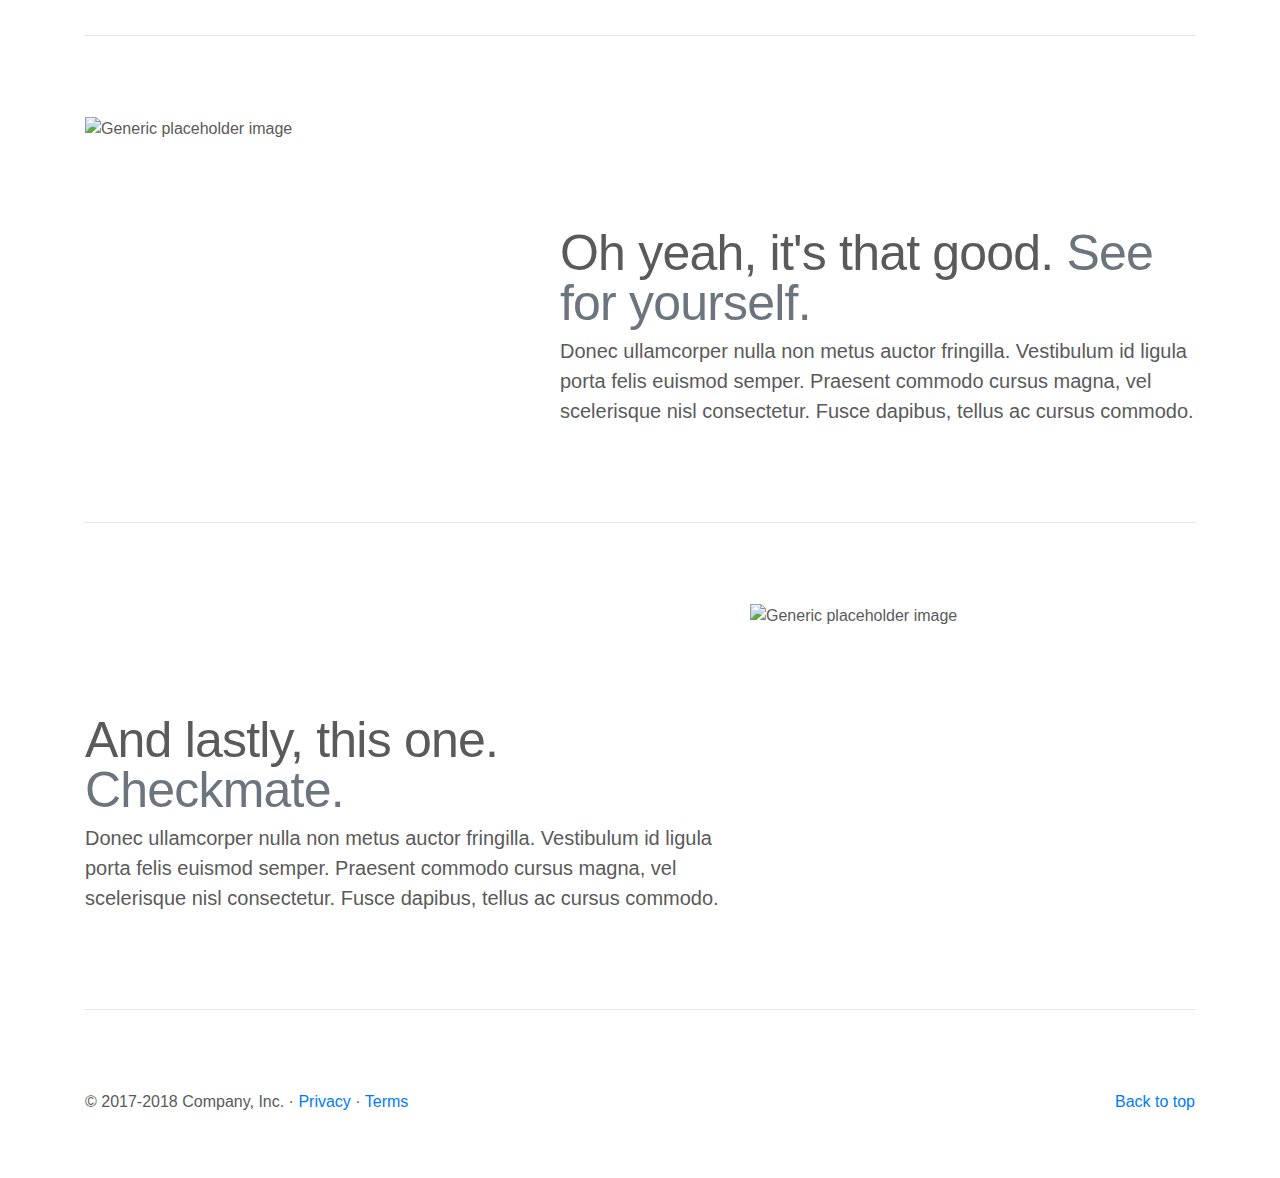
==== commit 2612d1d0: "Added all items" ====
--- a/carousel.html
+++ b/carousel.html
@@ -41,15 +41,12 @@
         </ol>
         <div class="carousel-inner">
           <div class="carousel-item active">
-            <img class="first-slide" style="background-image: url('najbolja0.jpg');
-            background-size: cover; /* This property ensures the background image covers the entire body */
-            background-repeat: no-repeat; /* Prevents the background image from repeating */
-            background-position: center;" alt="First slide">
+            <img class="first-slide" src="[data-uri]" alt="First slide">
             <div class="container">
               <div class="carousel-caption text-left">
-                <h1>Uber UNS</h1>
-                <p>Opis prve slike</p>
-                <p><a class="btn btn-lg btn-primary" href="#" role="button">Kontaktiere uns</a></p>
+                <h1>Example headline.</h1>
+                <p>Cras justo odio, dapibus ac facilisis in, egestas eget quam. Donec id elit non mi porta gravida at eget metus. Nullam id dolor id nibh ultricies vehicula ut id elit.</p>
+                <p><a class="btn btn-lg btn-primary" href="#" role="button">Sign up today</a></p>
               </div>
             </div>
           </div>
@@ -94,23 +91,22 @@
         <!-- Three columns of text below the carousel -->
         <div class="row">
           <div class="col-lg-4">
-            <h2>Poredano po ABECEDI:</h2>
             <img class="rounded-circle" src="[data-uri]" alt="Generic placeholder image" width="140" height="140">
-            <h2>Ankica</h2>
-            <p>Pamet upravlja snagu.</p>
-            <p><a class="btn btn-secondary" href="#" role="button">Detaljno &raquo;</a></p>
+            <h2>Heading</h2>
+            <p>Donec sed odio dui. Etiam porta sem malesuada magna mollis euismod. Nullam id dolor id nibh ultricies vehicula ut id elit. Morbi leo risus, porta ac consectetur ac, vestibulum at eros. Praesent commodo cursus magna.</p>
+            <p><a class="btn btn-secondary" href="#" role="button">View details &raquo;</a></p>
           </div><!-- /.col-lg-4 -->
           <div class="col-lg-4">
             <img class="rounded-circle" src="[data-uri]" alt="Generic placeholder image" width="140" height="140">
-            <h2>Anton</h2>
-            <p>Stručnost nadograđuje pamet.</p>
-            <p><a class="btn btn-secondary" href="#" role="button">Detaljno &raquo;</a></p>
+            <h2>Heading</h2>
+            <p>Duis mollis, est non commodo luctus, nisi erat porttitor ligula, eget lacinia odio sem nec elit. Cras mattis consectetur purus sit amet fermentum. Fusce dapibus, tellus ac cursus commodo, tortor mauris condimentum nibh.</p>
+            <p><a class="btn btn-secondary" href="#" role="button">View details &raquo;</a></p>
           </div><!-- /.col-lg-4 -->
           <div class="col-lg-4">
             <img class="rounded-circle" src="[data-uri]" alt="Generic placeholder image" width="140" height="140">
-            <h2>Antonija, Josip, Marija, Tomislav i Vesna. </h2>
-            <p>Podrška umnožuje</p>
-            <p><a class="btn btn-secondary" href="#" role="button">Detaljno &raquo;</a></p>
+            <h2>Heading</h2>
+            <p>Donec sed odio dui. Cras justo odio, dapibus ac facilisis in, egestas eget quam. Vestibulum id ligula porta felis euismod semper. Fusce dapibus, tellus ac cursus commodo, tortor mauris condimentum nibh, ut fermentum massa justo sit amet risus.</p>
+            <p><a class="btn btn-secondary" href="#" role="button">View details &raquo;</a></p>
           </div><!-- /.col-lg-4 -->
         </div><!-- /.row -->
 
@@ -121,8 +117,8 @@
 
         <div class="row featurette">
           <div class="col-md-7">
-            <h2 class="featurette-heading">Procenat fakultetskih obrazovanog osoblja: <span class="text-muted">nikad ne pada ispod 50% </span></h2>
-            <p class="lead"> * * * * *</p>
+            <h2 class="featurette-heading">First featurette heading. <span class="text-muted">It'll blow your mind.</span></h2>
+            <p class="lead">Donec ullamcorper nulla non metus auctor fringilla. Vestibulum id ligula porta felis euismod semper. Praesent commodo cursus magna, vel scelerisque nisl consectetur. Fusce dapibus, tellus ac cursus commodo.</p>
           </div>
           <div class="col-md-5">
             <img class="featurette-image img-fluid mx-auto" data-src="holder.js/500x500/auto" alt="Generic placeholder image">
@@ -133,8 +129,8 @@
 
         <div class="row featurette">
           <div class="col-md-7 order-md-2">
-            <h2 class="featurette-heading">Stručnost bez premca <span class="text-muted">Majstori bez granica</span></h2>
-            <p class="lead"> * * * * *</p>
+            <h2 class="featurette-heading">Oh yeah, it's that good. <span class="text-muted">See for yourself.</span></h2>
+            <p class="lead">Donec ullamcorper nulla non metus auctor fringilla. Vestibulum id ligula porta felis euismod semper. Praesent commodo cursus magna, vel scelerisque nisl consectetur. Fusce dapibus, tellus ac cursus commodo.</p>
           </div>
           <div class="col-md-5 order-md-1">
             <img class="featurette-image img-fluid mx-auto" data-src="holder.js/500x500/auto" alt="Generic placeholder image">
@@ -145,8 +141,8 @@
 
         <div class="row featurette">
           <div class="col-md-7">
-            <h2 class="featurette-heading">Danke für  dein<span class="text-muted"> Vertrauen</span></h2>
-            <p class="lead"> * * * * * </p>
+            <h2 class="featurette-heading">And lastly, this one. <span class="text-muted">Checkmate.</span></h2>
+            <p class="lead">Donec ullamcorper nulla non metus auctor fringilla. Vestibulum id ligula porta felis euismod semper. Praesent commodo cursus magna, vel scelerisque nisl consectetur. Fusce dapibus, tellus ac cursus commodo.</p>
           </div>
           <div class="col-md-5">
             <img class="featurette-image img-fluid mx-auto" data-src="holder.js/500x500/auto" alt="Generic placeholder image">
@@ -162,11 +158,10 @@
 
       <!-- FOOTER -->
       <footer class="container">
-        <p class="float-right"><a href="#">Skoči na vrh</a></p>
-        <p>&copy; Ratsstuben-Germering &middot; <a href="#">Privatnost</a> &middot; <a href="#">Uslovi</a></p>
+        <p class="float-right"><a href="#">Back to top</a></p>
+        <p>&copy; 2017-2018 Company, Inc. &middot; <a href="#">Privacy</a> &middot; <a href="#">Terms</a></p>
       </footer>
     </main>
-
     <!-- Bootstrap core JavaScript
     ================================================== -->
     <!-- Placed at the end of the document so the pages load faster -->
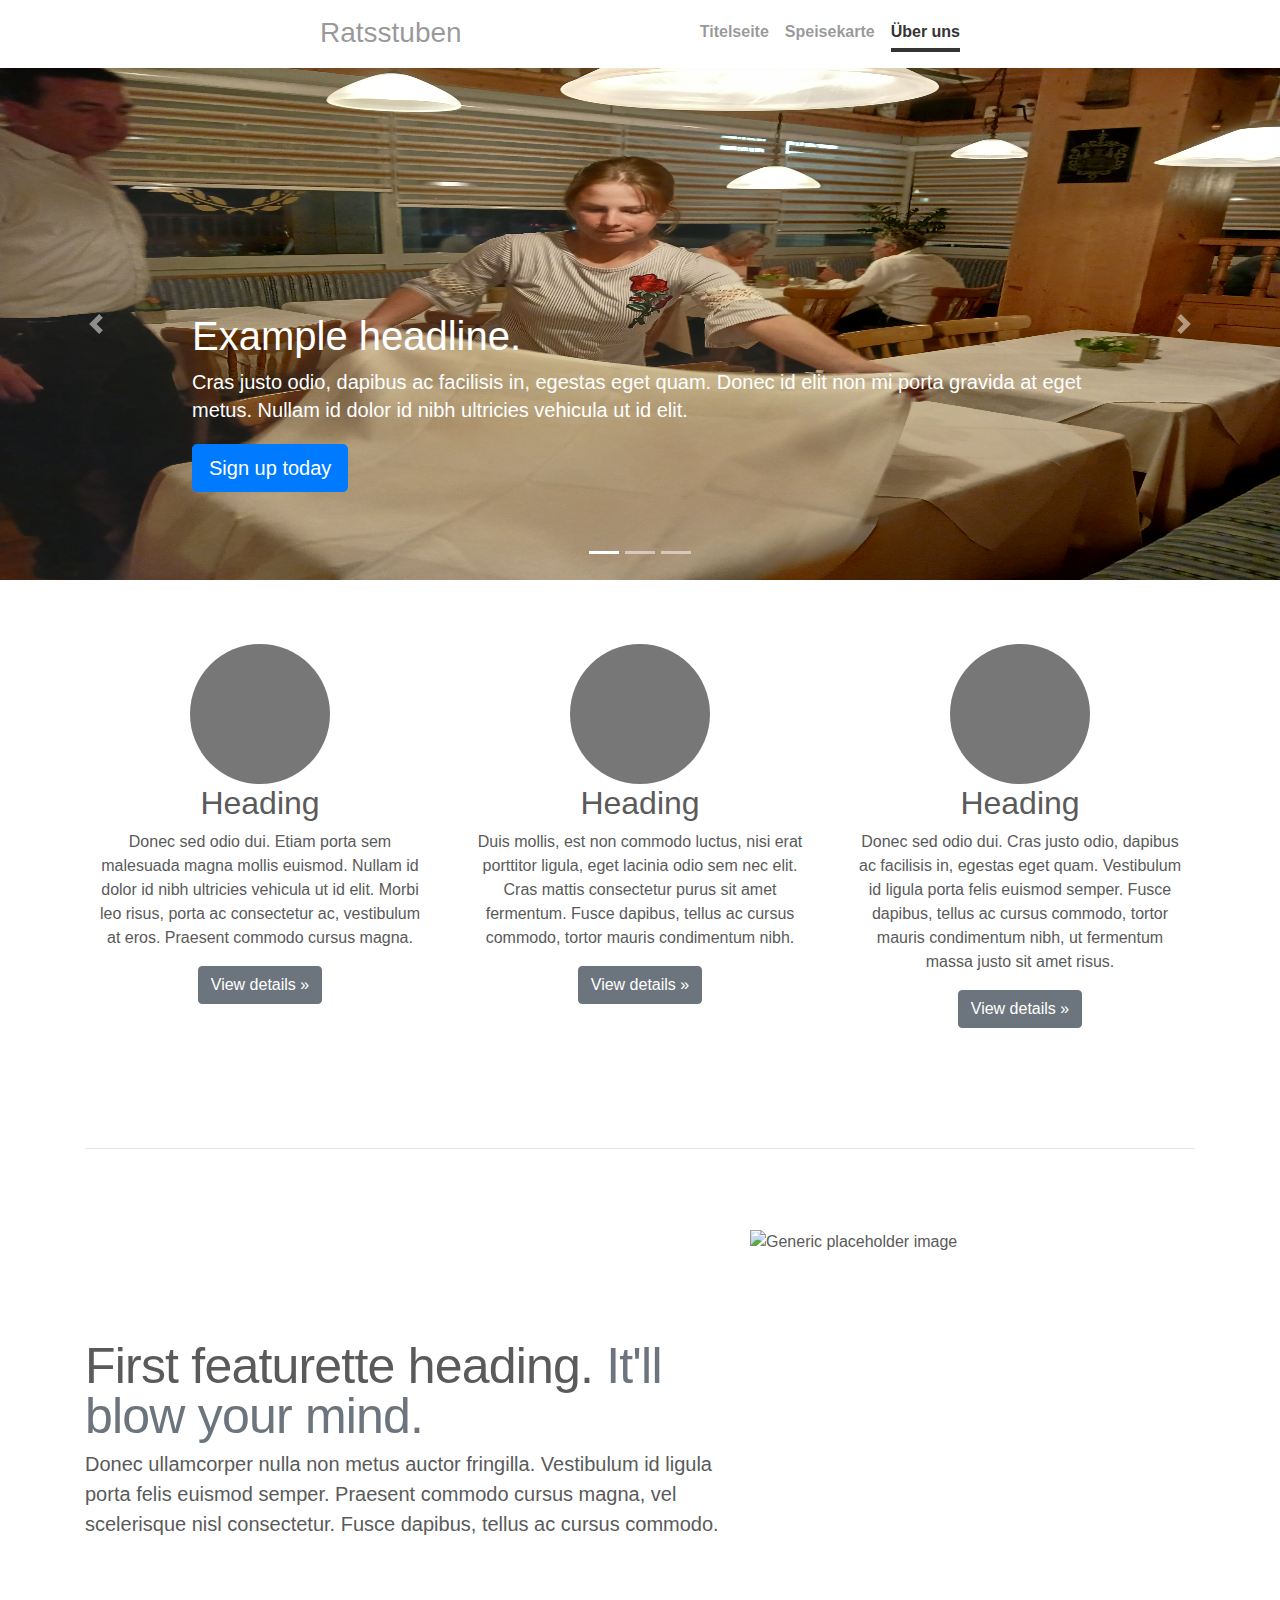
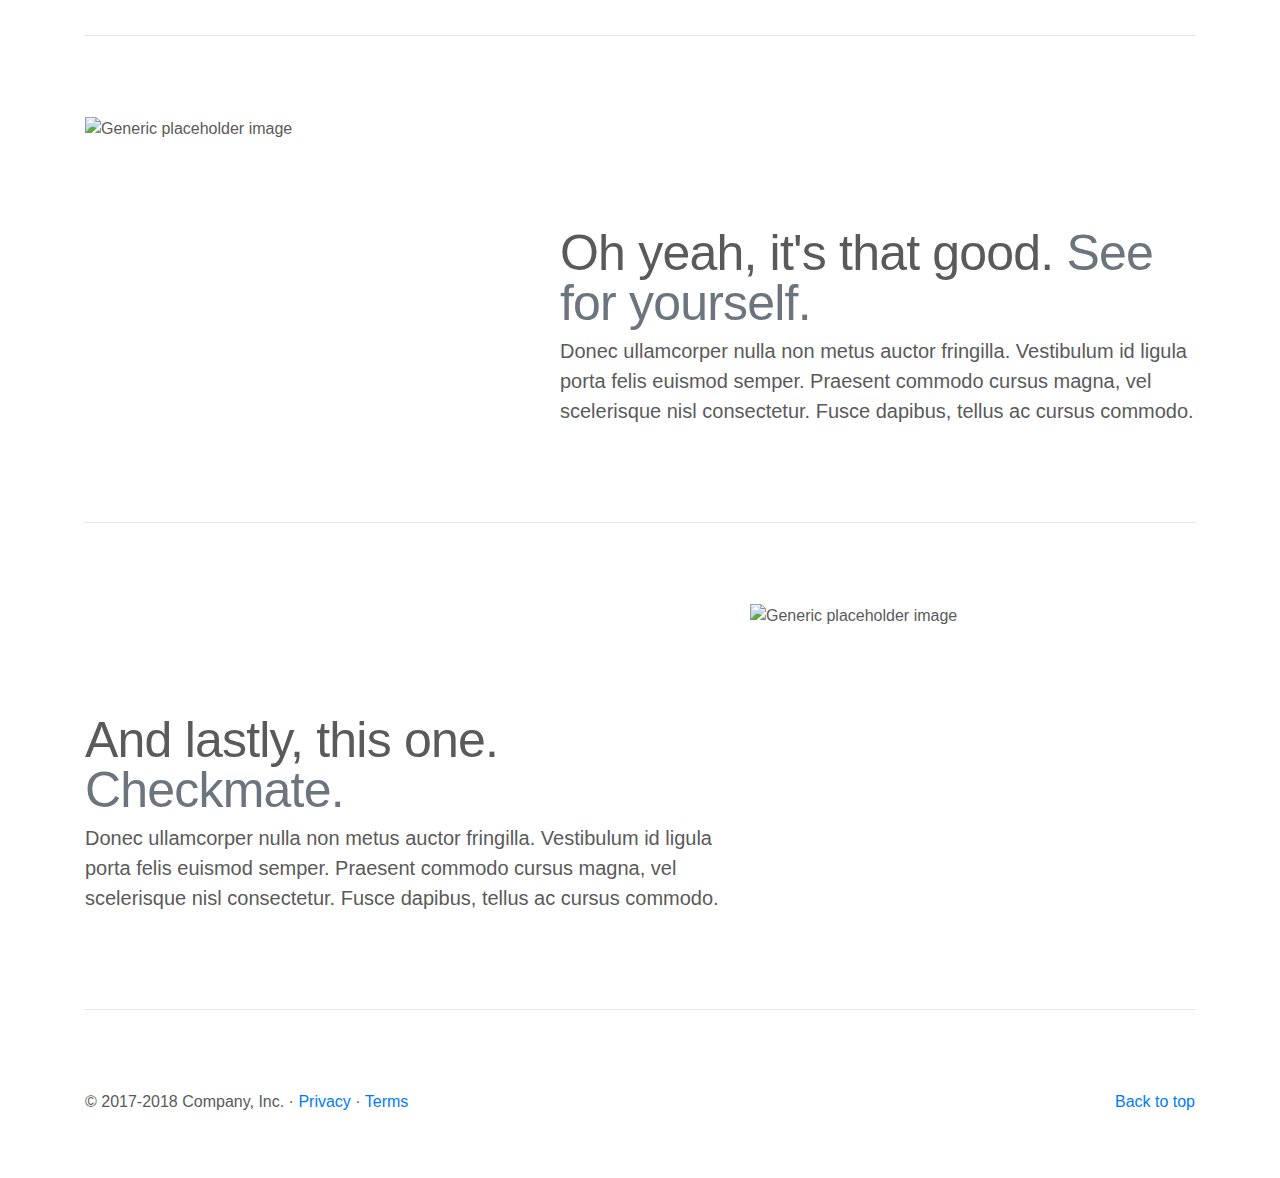
==== commit 5357105a: "Fixed carousel" ====
--- a/carousel.html
+++ b/carousel.html
@@ -35,13 +35,13 @@
 
       <div id="myCarousel" class="carousel slide" data-ride="carousel">
         <ol class="carousel-indicators">
-          <li data-target="#myCarousel" data-slide-to="0" class="active"></li>
-          <li data-target="#myCarousel" data-slide-to="1"></li>
-          <li data-target="#myCarousel" data-slide-to="2"></li>
+          <li data-target="#myCarousel" data-slide-to="0" class="active" id="prva_signalna_naznaka_"></li>
+          <li data-target="#myCarousel" data-slide-to="1" id="druga_signalna_naznaka_"></li>
+          <li data-target="#myCarousel" data-slide-to="2" id="treca_signalna_naznaka_"></li>
         </ol>
         <div class="carousel-inner">
-          <div class="carousel-item active">
-            <img class="first-slide" src="[data-uri]" alt="First slide">
+          <div class="carousel-item active" id="prvi_slide_">
+            <img class="first-slide" src="favicons//20220924_195040.jpg" alt="First slide">
             <div class="container">
               <div class="carousel-caption text-left">
                 <h1>Example headline.</h1>
@@ -50,8 +50,8 @@
               </div>
             </div>
           </div>
-          <div class="carousel-item">
-            <img class="second-slide" src="[data-uri]" alt="Second slide">
+          <div class="carousel-item" id="drugi_slide_">
+            <img class="second-slide" src="favicons/20220924_195043.jpg" alt="Second slide">
             <div class="container">
               <div class="carousel-caption">
                 <h1>Another example headline.</h1>
@@ -60,8 +60,8 @@
               </div>
             </div>
           </div>
-          <div class="carousel-item">
-            <img class="third-slide" src="[data-uri]" alt="Third slide">
+          <div class="carousel-item" id="treci_slide_">
+            <img class="third-slide" src="favicons/20220924_195047.jpg" alt="Third slide">
             <div class="container">
               <div class="carousel-caption text-right">
                 <h1>One more for good measure.</h1>
@@ -71,11 +71,11 @@
             </div>
           </div>
         </div>
-        <a class="carousel-control-prev" href="#myCarousel" role="button" data-slide="prev">
+        <a class="carousel-control-prev" href="#myCarousel" role="button" data-slide="prev" id="previous_bt">
           <span class="carousel-control-prev-icon" aria-hidden="true"></span>
           <span class="sr-only">Previous</span>
         </a>
-        <a class="carousel-control-next" href="#myCarousel" role="button" data-slide="next">
+        <a class="carousel-control-next" href="#myCarousel" role="button" data-slide="next" id="next_bt">
           <span class="carousel-control-next-icon" aria-hidden="true"></span>
           <span class="sr-only">Next</span>
         </a>
@@ -162,6 +162,9 @@
         <p>&copy; 2017-2018 Company, Inc. &middot; <a href="#">Privacy</a> &middot; <a href="#">Terms</a></p>
       </footer>
     </main>
+
+    <script src="carousel.js"></script>
+
     <!-- Bootstrap core JavaScript
     ================================================== -->
     <!-- Placed at the end of the document so the pages load faster -->
